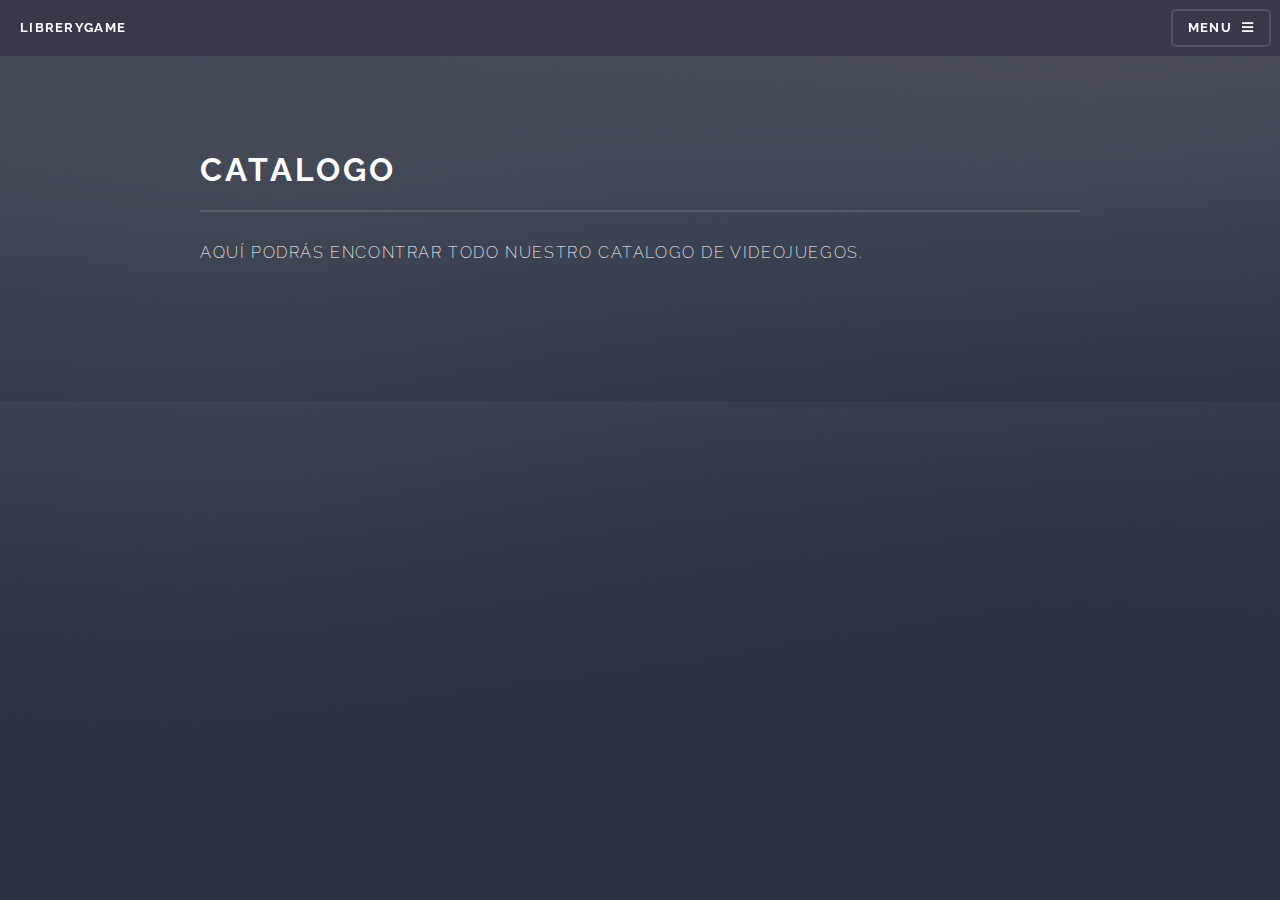
==== catalogo.html @ 69246a7d "HTMLS Y CSS" ====
<!DOCTYPE HTML>
<html>
	<head>
		<title>Generic - Solid State by HTML5 UP</title>
		<meta charset="utf-8" />
		<meta name="viewport" content="width=device-width, initial-scale=1, user-scalable=no" />
		<link rel="stylesheet" href="assets/css/main.css" />
		<noscript><link rel="stylesheet" href="assets/css/noscript.css" /></noscript>
	</head>
	<body class="is-preload">

		<!-- Page Wrapper -->
			<div id="page-wrapper">

				<!-- Header -->
					<header id="header">
						<h1><a href="index.html">LibreryGame</a></h1>
						<nav>
							<a href="#menu">Menu</a>
						</nav>
					</header>

				<!-- Menu -->
					<nav id="menu">
						<div class="inner">
							<h2>Menu</h2>
							<ul class="links">
								<li><a href="index.html">Inicio</a></li>
								<li><a href="catalogo.html">Catalogo</a></li>
								<li><a href="inciarsesion.html">Iniciar sesión</a></li>
								<li><a href="crearcuenta.html">Crear cuenta</a></li>
							</ul>
							<a href="#" class="close">Close</a>
						</div>
					</nav>

				<!-- Cabezera -->
					<section id="wrapper">
						<header>
							<div class="inner">
								<h2>Catalogo</h2>
								<p>Aquí podrás encontrar todo nuestro catalogo de videojuegos.</p>
							</div>
						</header>


		<!-- Scripts -->
			<script src="assets/js/jquery.min.js"></script>
			<script src="assets/js/jquery.scrollex.min.js"></script>
			<script src="assets/js/browser.min.js"></script>
			<script src="assets/js/breakpoints.min.js"></script>
			<script src="assets/js/util.js"></script>
			<script src="assets/js/main.js"></script>

	</body>
</html>
---- assets/css/main.css ----
@import url(fontawesome-all.min.css);
@import url("https://fonts.googleapis.com/css?family=Raleway:200,700|Source+Sans+Pro:300,600,300italic,600italic");

/*
	Solid State by HTML5 UP
	html5up.net | @ajlkn
	Free for personal and commercial use under the CCA 3.0 license (html5up.net/license)
*/

html, body, div, span, applet, object,
iframe, h1, h2, h3, h4, h5, h6, p, blockquote,
pre, a, abbr, acronym, address, big, cite,
code, del, dfn, em, img, ins, kbd, q, s, samp,
small, strike, strong, sub, sup, tt, var, b,
u, i, center, dl, dt, dd, ol, ul, li, fieldset,
form, label, legend, table, caption, tbody,
tfoot, thead, tr, th, td, article, aside,
canvas, details, embed, figure, figcaption,
footer, header, hgroup, menu, nav, output, ruby,
section, summary, time, mark, audio, video {
	margin: 0;
	padding: 0;
	border: 0;
	font-size: 100%;
	font: inherit;
	vertical-align: baseline;}

article, aside, details, figcaption, figure,
footer, header, hgroup, menu, nav, section {
	display: block;}

body {
	line-height: 1;
}

ol, ul {
	list-style: none;
}

blockquote, q {
	quotes: none;
}

	blockquote:before, blockquote:after, q:before, q:after {
		content: '';
		content: none;
	}

table {
	border-collapse: collapse;
	border-spacing: 0;
}

body {
	-webkit-text-size-adjust: none;
}

mark {
	background-color: transparent;
	color: inherit;
}

input::-moz-focus-inner {
	border: 0;
	padding: 0;
}

input, select, textarea {
	-moz-appearance: none;
	-webkit-appearance: none;
	-ms-appearance: none;
	appearance: none;
}

/* Basic */

	@-ms-viewport {
		width: device-width;
	}

	body {
		-ms-overflow-style: scrollbar;
	}

	@media screen and (max-width: 480px) {

		html, body {
			min-width: 320px;
		}

	}

	html {
		box-sizing: border-box;
	}

	*, *:before, *:after {
		box-sizing: inherit;
	}

	body {
		background-color: #2e3141;
		background-image: linear-gradient(to top, rgba(46, 49, 65, 0.8), rgba(46, 49, 65, 0.8)), url("../../images/bg.jpg");
		background-size: auto, cover;
		background-attachment: fixed, fixed;
		background-position: center, center;
	}

		body.is-preload *, body.is-preload *:before, body.is-preload *:after {
			-moz-animation: none !important;
			-webkit-animation: none !important;
			-ms-animation: none !important;
			animation: none !important;
			-moz-transition: none !important;
			-webkit-transition: none !important;
			-ms-transition: none !important;
			transition: none !important;
		}

/* Type */

	body, input, select, textarea {
		color: #ffffff;
		font-family: "Source Sans Pro", Helvetica, sans-serif;
		font-size: 16.5pt;
		font-weight: 300;
		line-height: 1.65;
	}

		@media screen and (max-width: 1680px) {

			body, input, select, textarea {
				font-size: 13pt;
			}

		}

		@media screen and (max-width: 1280px) {

			body, input, select, textarea {
				font-size: 12pt;
			}

		}

		@media screen and (max-width: 980px) {

			body, input, select, textarea {
				font-size: 12pt;
			}

		}

		@media screen and (max-width: 736px) {

			body, input, select, textarea {
				font-size: 12pt;
			}

		}

		@media screen and (max-width: 480px) {

			body, input, select, textarea {
				font-size: 12pt;
			}

		}

	a {
		-moz-transition: color 0.2s ease-in-out, border-bottom-color 0.2s ease-in-out;
		-webkit-transition: color 0.2s ease-in-out, border-bottom-color 0.2s ease-in-out;
		-ms-transition: color 0.2s ease-in-out, border-bottom-color 0.2s ease-in-out;
		transition: color 0.2s ease-in-out, border-bottom-color 0.2s ease-in-out;
		border-bottom: dotted 1px rgba(255, 255, 255, 0.35);
		color: #ffffff;
		text-decoration: none;
	}

		a:hover {
			border-bottom-color: transparent;
			color: #ffffff !important;
		}

		a.special:not(.button) {
			text-decoration: none;
			border-bottom: 0;
			display: block;
			font-family: Raleway, Helvetica, sans-serif;
			font-size: 0.8em;
			font-weight: 700;
			letter-spacing: 0.1em;
			margin: 0 0 2em 0;
			text-transform: uppercase;
		}

			a.special:not(.button):before {
				-moz-osx-font-smoothing: grayscale;
				-webkit-font-smoothing: antialiased;
				display: inline-block;
				font-style: normal;
				font-variant: normal;
				text-rendering: auto;
				line-height: 1;
				text-transform: none !important;
				font-family: 'Font Awesome 5 Free';
				font-weight: 900;
			}

			a.special:not(.button):before {
				-moz-transition: background-color 0.2s ease-in-out;
				-webkit-transition: background-color 0.2s ease-in-out;
				-ms-transition: background-color 0.2s ease-in-out;
				transition: background-color 0.2s ease-in-out;
				border-radius: 100%;
				border: solid 2px rgba(255, 255, 255, 0.125);
				content: '\f105';
				display: inline-block;
				font-size: 1.25em;
				height: 2em;
				line-height: 1.75em;
				margin-right: 0.85em;
				text-align: center;
				text-indent: 0.15em;
				vertical-align: middle;
				width: 2em;
			}

			a.special:not(.button):hover:before {
				background-color: rgba(255, 255, 255, 0.025);
			}

			a.special:not(.button):active:before {
				background-color: rgba(255, 255, 255, 0.075);
			}

	strong, b {
		color: #ffffff;
		font-weight: 600;
	}

	em, i {
		font-style: italic;
	}

	p {
		margin: 0 0 2em 0;
	}

	h1, h2, h3, h4, h5, h6 {
		color: #ffffff;
		font-family: Raleway, Helvetica, sans-serif;
		font-weight: 700;
		letter-spacing: 0.1em;
		margin: 0 0 1em 0;
		text-transform: uppercase;
	}

		h1 a, h2 a, h3 a, h4 a, h5 a, h6 a {
			color: inherit;
			text-decoration: none;
			border-bottom: 0;
		}

		h1 span, h2 span, h3 span, h4 span, h5 span, h6 span {
			font-weight: 200;
		}

		h1.major, h2.major, h3.major, h4.major, h5.major, h6.major {
			padding-bottom: 1em;
			border-bottom: solid 2px rgba(255, 255, 255, 0.125);
		}

	h2 {
		font-size: 1.2em;
	}

	h3 {
		font-size: 0.9em;
	}

	h4 {
		font-size: 0.7em;
	}

	h5 {
		font-size: 0.7em;
	}

	h6 {
		font-size: 0.7em;
	}

	@media screen and (max-width: 736px) {

		h2 {
			font-size: 1em;
		}

		h3 {
			font-size: 0.8em;
		}

	}

	sub {
		font-size: 0.8em;
		position: relative;
		top: 0.5em;
	}

	sup {
		font-size: 0.8em;
		position: relative;
		top: -0.5em;
	}

	blockquote {
		border-left: solid 4px rgba(255, 255, 255, 0.125);
		font-style: italic;
		margin: 0 0 2em 0;
		padding: 0.5em 0 0.5em 2em;
	}

	code {
		background: rgba(255, 255, 255, 0.025);
		border-radius: 5px;
		border: solid 2px rgba(255, 255, 255, 0.125);
		font-family: "Courier New", monospace;
		font-size: 0.9em;
		margin: 0 0.25em;
		padding: 0.25em 0.65em;
	}

	pre {
		-webkit-overflow-scrolling: touch;
		font-family: "Courier New", monospace;
		font-size: 0.9em;
		margin: 0 0 2em 0;
	}

		pre code {
			display: block;
			line-height: 1.75em;
			padding: 1em 1.5em;
			overflow-x: auto;
		}

	hr {
		border: 0;
		border-bottom: solid 2px rgba(255, 255, 255, 0.125);
		margin: 2.5em 0;
	}

		hr.major {
			margin: 4em 0;
		}

	.align-left {
		text-align: left;
	}

	.align-center {
		text-align: center;
	}

	.align-right {
		text-align: right;
	}

/* Row */

	.row {
		display: flex;
		flex-wrap: wrap;
		box-sizing: border-box;
		align-items: stretch;
	}

		.row > * {
			box-sizing: border-box;
		}

		.row.gtr-uniform > * > :last-child {
			margin-bottom: 0;
		}

		.row.aln-left {
			justify-content: flex-start;
		}

		.row.aln-center {
			justify-content: center;
		}

		.row.aln-right {
			justify-content: flex-end;
		}

		.row.aln-top {
			align-items: flex-start;
		}

		.row.aln-middle {
			align-items: center;
		}

		.row.aln-bottom {
			align-items: flex-end;
		}

		.row > .imp {
			order: -1;
		}

		.row > .col-1 {
			width: 8.33333%;
		}

		.row > .off-1 {
			margin-left: 8.33333%;
		}

		.row > .col-2 {
			width: 16.66667%;
		}

		.row > .off-2 {
			margin-left: 16.66667%;
		}

		.row > .col-3 {
			width: 25%;
		}

		.row > .off-3 {
			margin-left: 25%;
		}

		.row > .col-4 {
			width: 33.33333%;
		}

		.row > .off-4 {
			margin-left: 33.33333%;
		}

		.row > .col-5 {
			width: 41.66667%;
		}

		.row > .off-5 {
			margin-left: 41.66667%;
		}

		.row > .col-6 {
			width: 50%;
		}

		.row > .off-6 {
			margin-left: 50%;
		}

		.row > .col-7 {
			width: 58.33333%;
		}

		.row > .off-7 {
			margin-left: 58.33333%;
		}

		.row > .col-8 {
			width: 66.66667%;
		}

		.row > .off-8 {
			margin-left: 66.66667%;
		}

		.row > .col-9 {
			width: 75%;
		}

		.row > .off-9 {
			margin-left: 75%;
		}

		.row > .col-10 {
			width: 83.33333%;
		}

		.row > .off-10 {
			margin-left: 83.33333%;
		}

		.row > .col-11 {
			width: 91.66667%;
		}

		.row > .off-11 {
			margin-left: 91.66667%;
		}

		.row > .col-12 {
			width: 100%;
		}

		.row > .off-12 {
			margin-left: 100%;
		}

		.row.gtr-0 {
			margin-top: 0;
			margin-left: 0em;
		}

			.row.gtr-0 > * {
				padding: 0 0 0 0em;
			}

			.row.gtr-0.gtr-uniform {
				margin-top: 0em;
			}

				.row.gtr-0.gtr-uniform > * {
					padding-top: 0em;
				}

		.row.gtr-25 {
			margin-top: 0;
			margin-left: -0.4375em;
		}

			.row.gtr-25 > * {
				padding: 0 0 0 0.4375em;
			}

			.row.gtr-25.gtr-uniform {
				margin-top: -0.4375em;
			}

				.row.gtr-25.gtr-uniform > * {
					padding-top: 0.4375em;
				}

		.row.gtr-50 {
			margin-top: 0;
			margin-left: -0.875em;
		}

			.row.gtr-50 > * {
				padding: 0 0 0 0.875em;
			}

			.row.gtr-50.gtr-uniform {
				margin-top: -0.875em;
			}

				.row.gtr-50.gtr-uniform > * {
					padding-top: 0.875em;
				}

		.row {
			margin-top: 0;
			margin-left: -1.75em;
		}

			.row > * {
				padding: 0 0 0 1.75em;
			}

			.row.gtr-uniform {
				margin-top: -1.75em;
			}

				.row.gtr-uniform > * {
					padding-top: 1.75em;
				}

		.row.gtr-150 {
			margin-top: 0;
			margin-left: -2.625em;
		}

			.row.gtr-150 > * {
				padding: 0 0 0 2.625em;
			}

			.row.gtr-150.gtr-uniform {
				margin-top: -2.625em;
			}

				.row.gtr-150.gtr-uniform > * {
					padding-top: 2.625em;
				}

		.row.gtr-200 {
			margin-top: 0;
			margin-left: -3.5em;
		}

			.row.gtr-200 > * {
				padding: 0 0 0 3.5em;
			}

			.row.gtr-200.gtr-uniform {
				margin-top: -3.5em;
			}

				.row.gtr-200.gtr-uniform > * {
					padding-top: 3.5em;
				}

		@media screen and (max-width: 1680px) {

			.row {
				display: flex;
				flex-wrap: wrap;
				box-sizing: border-box;
				align-items: stretch;
			}

				.row > * {
					box-sizing: border-box;
				}

				.row.gtr-uniform > * > :last-child {
					margin-bottom: 0;
				}

				.row.aln-left {
					justify-content: flex-start;
				}

				.row.aln-center {
					justify-content: center;
				}

				.row.aln-right {
					justify-content: flex-end;
				}

				.row.aln-top {
					align-items: flex-start;
				}

				.row.aln-middle {
					align-items: center;
				}

				.row.aln-bottom {
					align-items: flex-end;
				}

				.row > .imp-xlarge {
					order: -1;
				}

				.row > .col-1-xlarge {
					width: 8.33333%;
				}

				.row > .off-1-xlarge {
					margin-left: 8.33333%;
				}

				.row > .col-2-xlarge {
					width: 16.66667%;
				}

				.row > .off-2-xlarge {
					margin-left: 16.66667%;
				}

				.row > .col-3-xlarge {
					width: 25%;
				}

				.row > .off-3-xlarge {
					margin-left: 25%;
				}

				.row > .col-4-xlarge {
					width: 33.33333%;
				}

				.row > .off-4-xlarge {
					margin-left: 33.33333%;
				}

				.row > .col-5-xlarge {
					width: 41.66667%;
				}

				.row > .off-5-xlarge {
					margin-left: 41.66667%;
				}

				.row > .col-6-xlarge {
					width: 50%;
				}

				.row > .off-6-xlarge {
					margin-left: 50%;
				}

				.row > .col-7-xlarge {
					width: 58.33333%;
				}

				.row > .off-7-xlarge {
					margin-left: 58.33333%;
				}

				.row > .col-8-xlarge {
					width: 66.66667%;
				}

				.row > .off-8-xlarge {
					margin-left: 66.66667%;
				}

				.row > .col-9-xlarge {
					width: 75%;
				}

				.row > .off-9-xlarge {
					margin-left: 75%;
				}

				.row > .col-10-xlarge {
					width: 83.33333%;
				}

				.row > .off-10-xlarge {
					margin-left: 83.33333%;
				}

				.row > .col-11-xlarge {
					width: 91.66667%;
				}

				.row > .off-11-xlarge {
					margin-left: 91.66667%;
				}

				.row > .col-12-xlarge {
					width: 100%;
				}

				.row > .off-12-xlarge {
					margin-left: 100%;
				}

				.row.gtr-0 {
					margin-top: 0;
					margin-left: 0em;
				}

					.row.gtr-0 > * {
						padding: 0 0 0 0em;
					}

					.row.gtr-0.gtr-uniform {
						margin-top: 0em;
					}

						.row.gtr-0.gtr-uniform > * {
							padding-top: 0em;
						}

				.row.gtr-25 {
					margin-top: 0;
					margin-left: -0.4375em;
				}

					.row.gtr-25 > * {
						padding: 0 0 0 0.4375em;
					}

					.row.gtr-25.gtr-uniform {
						margin-top: -0.4375em;
					}

						.row.gtr-25.gtr-uniform > * {
							padding-top: 0.4375em;
						}

				.row.gtr-50 {
					margin-top: 0;
					margin-left: -0.875em;
				}

					.row.gtr-50 > * {
						padding: 0 0 0 0.875em;
					}

					.row.gtr-50.gtr-uniform {
						margin-top: -0.875em;
					}

						.row.gtr-50.gtr-uniform > * {
							padding-top: 0.875em;
						}

				.row {
					margin-top: 0;
					margin-left: -1.75em;
				}

					.row > * {
						padding: 0 0 0 1.75em;
					}

					.row.gtr-uniform {
						margin-top: -1.75em;
					}

						.row.gtr-uniform > * {
							padding-top: 1.75em;
						}

				.row.gtr-150 {
					margin-top: 0;
					margin-left: -2.625em;
				}

					.row.gtr-150 > * {
						padding: 0 0 0 2.625em;
					}

					.row.gtr-150.gtr-uniform {
						margin-top: -2.625em;
					}

						.row.gtr-150.gtr-uniform > * {
							padding-top: 2.625em;
						}

				.row.gtr-200 {
					margin-top: 0;
					margin-left: -3.5em;
				}

					.row.gtr-200 > * {
						padding: 0 0 0 3.5em;
					}

					.row.gtr-200.gtr-uniform {
						margin-top: -3.5em;
					}

						.row.gtr-200.gtr-uniform > * {
							padding-top: 3.5em;
						}

		}

		@media screen and (max-width: 1280px) {

			.row {
				display: flex;
				flex-wrap: wrap;
				box-sizing: border-box;
				align-items: stretch;
			}

				.row > * {
					box-sizing: border-box;
				}

				.row.gtr-uniform > * > :last-child {
					margin-bottom: 0;
				}

				.row.aln-left {
					justify-content: flex-start;
				}

				.row.aln-center {
					justify-content: center;
				}

				.row.aln-right {
					justify-content: flex-end;
				}

				.row.aln-top {
					align-items: flex-start;
				}

				.row.aln-middle {
					align-items: center;
				}

				.row.aln-bottom {
					align-items: flex-end;
				}

				.row > .imp-large {
					order: -1;
				}

				.row > .col-1-large {
					width: 8.33333%;
				}

				.row > .off-1-large {
					margin-left: 8.33333%;
				}

				.row > .col-2-large {
					width: 16.66667%;
				}

				.row > .off-2-large {
					margin-left: 16.66667%;
				}

				.row > .col-3-large {
					width: 25%;
				}

				.row > .off-3-large {
					margin-left: 25%;
				}

				.row > .col-4-large {
					width: 33.33333%;
				}

				.row > .off-4-large {
					margin-left: 33.33333%;
				}

				.row > .col-5-large {
					width: 41.66667%;
				}

				.row > .off-5-large {
					margin-left: 41.66667%;
				}

				.row > .col-6-large {
					width: 50%;
				}

				.row > .off-6-large {
					margin-left: 50%;
				}

				.row > .col-7-large {
					width: 58.33333%;
				}

				.row > .off-7-large {
					margin-left: 58.33333%;
				}

				.row > .col-8-large {
					width: 66.66667%;
				}

				.row > .off-8-large {
					margin-left: 66.66667%;
				}

				.row > .col-9-large {
					width: 75%;
				}

				.row > .off-9-large {
					margin-left: 75%;
				}

				.row > .col-10-large {
					width: 83.33333%;
				}

				.row > .off-10-large {
					margin-left: 83.33333%;
				}

				.row > .col-11-large {
					width: 91.66667%;
				}

				.row > .off-11-large {
					margin-left: 91.66667%;
				}

				.row > .col-12-large {
					width: 100%;
				}

				.row > .off-12-large {
					margin-left: 100%;
				}

				.row.gtr-0 {
					margin-top: 0;
					margin-left: 0em;
				}

					.row.gtr-0 > * {
						padding: 0 0 0 0em;
					}

					.row.gtr-0.gtr-uniform {
						margin-top: 0em;
					}

						.row.gtr-0.gtr-uniform > * {
							padding-top: 0em;
						}

				.row.gtr-25 {
					margin-top: 0;
					margin-left: -0.4375em;
				}

					.row.gtr-25 > * {
						padding: 0 0 0 0.4375em;
					}

					.row.gtr-25.gtr-uniform {
						margin-top: -0.4375em;
					}

						.row.gtr-25.gtr-uniform > * {
							padding-top: 0.4375em;
						}

				.row.gtr-50 {
					margin-top: 0;
					margin-left: -0.875em;
				}

					.row.gtr-50 > * {
						padding: 0 0 0 0.875em;
					}

					.row.gtr-50.gtr-uniform {
						margin-top: -0.875em;
					}

						.row.gtr-50.gtr-uniform > * {
							padding-top: 0.875em;
						}

				.row {
					margin-top: 0;
					margin-left: -1.75em;
				}

					.row > * {
						padding: 0 0 0 1.75em;
					}

					.row.gtr-uniform {
						margin-top: -1.75em;
					}

						.row.gtr-uniform > * {
							padding-top: 1.75em;
						}

				.row.gtr-150 {
					margin-top: 0;
					margin-left: -2.625em;
				}

					.row.gtr-150 > * {
						padding: 0 0 0 2.625em;
					}

					.row.gtr-150.gtr-uniform {
						margin-top: -2.625em;
					}

						.row.gtr-150.gtr-uniform > * {
							padding-top: 2.625em;
						}

				.row.gtr-200 {
					margin-top: 0;
					margin-left: -3.5em;
				}

					.row.gtr-200 > * {
						padding: 0 0 0 3.5em;
					}

					.row.gtr-200.gtr-uniform {
						margin-top: -3.5em;
					}

						.row.gtr-200.gtr-uniform > * {
							padding-top: 3.5em;
						}

		}

		@media screen and (max-width: 980px) {

			.row {
				display: flex;
				flex-wrap: wrap;
				box-sizing: border-box;
				align-items: stretch;
			}

				.row > * {
					box-sizing: border-box;
				}

				.row.gtr-uniform > * > :last-child {
					margin-bottom: 0;
				}

				.row.aln-left {
					justify-content: flex-start;
				}

				.row.aln-center {
					justify-content: center;
				}

				.row.aln-right {
					justify-content: flex-end;
				}

				.row.aln-top {
					align-items: flex-start;
				}

				.row.aln-middle {
					align-items: center;
				}

				.row.aln-bottom {
					align-items: flex-end;
				}

				.row > .imp-medium {
					order: -1;
				}

				.row > .col-1-medium {
					width: 8.33333%;
				}

				.row > .off-1-medium {
					margin-left: 8.33333%;
				}

				.row > .col-2-medium {
					width: 16.66667%;
				}

				.row > .off-2-medium {
					margin-left: 16.66667%;
				}

				.row > .col-3-medium {
					width: 25%;
				}

				.row > .off-3-medium {
					margin-left: 25%;
				}

				.row > .col-4-medium {
					width: 33.33333%;
				}

				.row > .off-4-medium {
					margin-left: 33.33333%;
				}

				.row > .col-5-medium {
					width: 41.66667%;
				}

				.row > .off-5-medium {
					margin-left: 41.66667%;
				}

				.row > .col-6-medium {
					width: 50%;
				}

				.row > .off-6-medium {
					margin-left: 50%;
				}

				.row > .col-7-medium {
					width: 58.33333%;
				}

				.row > .off-7-medium {
					margin-left: 58.33333%;
				}

				.row > .col-8-medium {
					width: 66.66667%;
				}

				.row > .off-8-medium {
					margin-left: 66.66667%;
				}

				.row > .col-9-medium {
					width: 75%;
				}

				.row > .off-9-medium {
					margin-left: 75%;
				}

				.row > .col-10-medium {
					width: 83.33333%;
				}

				.row > .off-10-medium {
					margin-left: 83.33333%;
				}

				.row > .col-11-medium {
					width: 91.66667%;
				}

				.row > .off-11-medium {
					margin-left: 91.66667%;
				}

				.row > .col-12-medium {
					width: 100%;
				}

				.row > .off-12-medium {
					margin-left: 100%;
				}

				.row.gtr-0 {
					margin-top: 0;
					margin-left: 0em;
				}

					.row.gtr-0 > * {
						padding: 0 0 0 0em;
					}

					.row.gtr-0.gtr-uniform {
						margin-top: 0em;
					}

						.row.gtr-0.gtr-uniform > * {
							padding-top: 0em;
						}

				.row.gtr-25 {
					margin-top: 0;
					margin-left: -0.4375em;
				}

					.row.gtr-25 > * {
						padding: 0 0 0 0.4375em;
					}

					.row.gtr-25.gtr-uniform {
						margin-top: -0.4375em;
					}

						.row.gtr-25.gtr-uniform > * {
							padding-top: 0.4375em;
						}

				.row.gtr-50 {
					margin-top: 0;
					margin-left: -0.875em;
				}

					.row.gtr-50 > * {
						padding: 0 0 0 0.875em;
					}

					.row.gtr-50.gtr-uniform {
						margin-top: -0.875em;
					}

						.row.gtr-50.gtr-uniform > * {
							padding-top: 0.875em;
						}

				.row {
					margin-top: 0;
					margin-left: -1.75em;
				}

					.row > * {
						padding: 0 0 0 1.75em;
					}

					.row.gtr-uniform {
						margin-top: -1.75em;
					}

						.row.gtr-uniform > * {
							padding-top: 1.75em;
						}

				.row.gtr-150 {
					margin-top: 0;
					margin-left: -2.625em;
				}

					.row.gtr-150 > * {
						padding: 0 0 0 2.625em;
					}

					.row.gtr-150.gtr-uniform {
						margin-top: -2.625em;
					}

						.row.gtr-150.gtr-uniform > * {
							padding-top: 2.625em;
						}

				.row.gtr-200 {
					margin-top: 0;
					margin-left: -3.5em;
				}

					.row.gtr-200 > * {
						padding: 0 0 0 3.5em;
					}

					.row.gtr-200.gtr-uniform {
						margin-top: -3.5em;
					}

						.row.gtr-200.gtr-uniform > * {
							padding-top: 3.5em;
						}

		}

		@media screen and (max-width: 736px) {

			.row {
				display: flex;
				flex-wrap: wrap;
				box-sizing: border-box;
				align-items: stretch;
			}

				.row > * {
					box-sizing: border-box;
				}

				.row.gtr-uniform > * > :last-child {
					margin-bottom: 0;
				}

				.row.aln-left {
					justify-content: flex-start;
				}

				.row.aln-center {
					justify-content: center;
				}

				.row.aln-right {
					justify-content: flex-end;
				}

				.row.aln-top {
					align-items: flex-start;
				}

				.row.aln-middle {
					align-items: center;
				}

				.row.aln-bottom {
					align-items: flex-end;
				}

				.row > .imp-small {
					order: -1;
				}

				.row > .col-1-small {
					width: 8.33333%;
				}

				.row > .off-1-small {
					margin-left: 8.33333%;
				}

				.row > .col-2-small {
					width: 16.66667%;
				}

				.row > .off-2-small {
					margin-left: 16.66667%;
				}

				.row > .col-3-small {
					width: 25%;
				}

				.row > .off-3-small {
					margin-left: 25%;
				}

				.row > .col-4-small {
					width: 33.33333%;
				}

				.row > .off-4-small {
					margin-left: 33.33333%;
				}

				.row > .col-5-small {
					width: 41.66667%;
				}

				.row > .off-5-small {
					margin-left: 41.66667%;
				}

				.row > .col-6-small {
					width: 50%;
				}

				.row > .off-6-small {
					margin-left: 50%;
				}

				.row > .col-7-small {
					width: 58.33333%;
				}

				.row > .off-7-small {
					margin-left: 58.33333%;
				}

				.row > .col-8-small {
					width: 66.66667%;
				}

				.row > .off-8-small {
					margin-left: 66.66667%;
				}

				.row > .col-9-small {
					width: 75%;
				}

				.row > .off-9-small {
					margin-left: 75%;
				}

				.row > .col-10-small {
					width: 83.33333%;
				}

				.row > .off-10-small {
					margin-left: 83.33333%;
				}

				.row > .col-11-small {
					width: 91.66667%;
				}

				.row > .off-11-small {
					margin-left: 91.66667%;
				}

				.row > .col-12-small {
					width: 100%;
				}

				.row > .off-12-small {
					margin-left: 100%;
				}

				.row.gtr-0 {
					margin-top: 0;
					margin-left: 0em;
				}

					.row.gtr-0 > * {
						padding: 0 0 0 0em;
					}

					.row.gtr-0.gtr-uniform {
						margin-top: 0em;
					}

						.row.gtr-0.gtr-uniform > * {
							padding-top: 0em;
						}

				.row.gtr-25 {
					margin-top: 0;
					margin-left: -0.3125em;
				}

					.row.gtr-25 > * {
						padding: 0 0 0 0.3125em;
					}

					.row.gtr-25.gtr-uniform {
						margin-top: -0.3125em;
					}

						.row.gtr-25.gtr-uniform > * {
							padding-top: 0.3125em;
						}

				.row.gtr-50 {
					margin-top: 0;
					margin-left: -0.625em;
				}

					.row.gtr-50 > * {
						padding: 0 0 0 0.625em;
					}

					.row.gtr-50.gtr-uniform {
						margin-top: -0.625em;
					}

						.row.gtr-50.gtr-uniform > * {
							padding-top: 0.625em;
						}

				.row {
					margin-top: 0;
					margin-left: -1.25em;
				}

					.row > * {
						padding: 0 0 0 1.25em;
					}

					.row.gtr-uniform {
						margin-top: -1.25em;
					}

						.row.gtr-uniform > * {
							padding-top: 1.25em;
						}

				.row.gtr-150 {
					margin-top: 0;
					margin-left: -1.875em;
				}

					.row.gtr-150 > * {
						padding: 0 0 0 1.875em;
					}

					.row.gtr-150.gtr-uniform {
						margin-top: -1.875em;
					}

						.row.gtr-150.gtr-uniform > * {
							padding-top: 1.875em;
						}

				.row.gtr-200 {
					margin-top: 0;
					margin-left: -2.5em;
				}

					.row.gtr-200 > * {
						padding: 0 0 0 2.5em;
					}

					.row.gtr-200.gtr-uniform {
						margin-top: -2.5em;
					}

						.row.gtr-200.gtr-uniform > * {
							padding-top: 2.5em;
						}

		}

		@media screen and (max-width: 480px) {

			.row {
				display: flex;
				flex-wrap: wrap;
				box-sizing: border-box;
				align-items: stretch;
			}

				.row > * {
					box-sizing: border-box;
				}

				.row.gtr-uniform > * > :last-child {
					margin-bottom: 0;
				}

				.row.aln-left {
					justify-content: flex-start;
				}

				.row.aln-center {
					justify-content: center;
				}

				.row.aln-right {
					justify-content: flex-end;
				}

				.row.aln-top {
					align-items: flex-start;
				}

				.row.aln-middle {
					align-items: center;
				}

				.row.aln-bottom {
					align-items: flex-end;
				}

				.row > .imp-xsmall {
					order: -1;
				}

				.row > .col-1-xsmall {
					width: 8.33333%;
				}

				.row > .off-1-xsmall {
					margin-left: 8.33333%;
				}

				.row > .col-2-xsmall {
					width: 16.66667%;
				}

				.row > .off-2-xsmall {
					margin-left: 16.66667%;
				}

				.row > .col-3-xsmall {
					width: 25%;
				}

				.row > .off-3-xsmall {
					margin-left: 25%;
				}

				.row > .col-4-xsmall {
					width: 33.33333%;
				}

				.row > .off-4-xsmall {
					margin-left: 33.33333%;
				}

				.row > .col-5-xsmall {
					width: 41.66667%;
				}

				.row > .off-5-xsmall {
					margin-left: 41.66667%;
				}

				.row > .col-6-xsmall {
					width: 50%;
				}

				.row > .off-6-xsmall {
					margin-left: 50%;
				}

				.row > .col-7-xsmall {
					width: 58.33333%;
				}

				.row > .off-7-xsmall {
					margin-left: 58.33333%;
				}

				.row > .col-8-xsmall {
					width: 66.66667%;
				}

				.row > .off-8-xsmall {
					margin-left: 66.66667%;
				}

				.row > .col-9-xsmall {
					width: 75%;
				}

				.row > .off-9-xsmall {
					margin-left: 75%;
				}

				.row > .col-10-xsmall {
					width: 83.33333%;
				}

				.row > .off-10-xsmall {
					margin-left: 83.33333%;
				}

				.row > .col-11-xsmall {
					width: 91.66667%;
				}

				.row > .off-11-xsmall {
					margin-left: 91.66667%;
				}

				.row > .col-12-xsmall {
					width: 100%;
				}

				.row > .off-12-xsmall {
					margin-left: 100%;
				}

				.row.gtr-0 {
					margin-top: 0;
					margin-left: 0em;
				}

					.row.gtr-0 > * {
						padding: 0 0 0 0em;
					}

					.row.gtr-0.gtr-uniform {
						margin-top: 0em;
					}

						.row.gtr-0.gtr-uniform > * {
							padding-top: 0em;
						}

				.row.gtr-25 {
					margin-top: 0;
					margin-left: -0.3125em;
				}

					.row.gtr-25 > * {
						padding: 0 0 0 0.3125em;
					}

					.row.gtr-25.gtr-uniform {
						margin-top: -0.3125em;
					}

						.row.gtr-25.gtr-uniform > * {
							padding-top: 0.3125em;
						}

				.row.gtr-50 {
					margin-top: 0;
					margin-left: -0.625em;
				}

					.row.gtr-50 > * {
						padding: 0 0 0 0.625em;
					}

					.row.gtr-50.gtr-uniform {
						margin-top: -0.625em;
					}

						.row.gtr-50.gtr-uniform > * {
							padding-top: 0.625em;
						}

				.row {
					margin-top: 0;
					margin-left: -1.25em;
				}

					.row > * {
						padding: 0 0 0 1.25em;
					}

					.row.gtr-uniform {
						margin-top: -1.25em;
					}

						.row.gtr-uniform > * {
							padding-top: 1.25em;
						}

				.row.gtr-150 {
					margin-top: 0;
					margin-left: -1.875em;
				}

					.row.gtr-150 > * {
						padding: 0 0 0 1.875em;
					}

					.row.gtr-150.gtr-uniform {
						margin-top: -1.875em;
					}

						.row.gtr-150.gtr-uniform > * {
							padding-top: 1.875em;
						}

				.row.gtr-200 {
					margin-top: 0;
					margin-left: -2.5em;
				}

					.row.gtr-200 > * {
						padding: 0 0 0 2.5em;
					}

					.row.gtr-200.gtr-uniform {
						margin-top: -2.5em;
					}

						.row.gtr-200.gtr-uniform > * {
							padding-top: 2.5em;
						}

		}

		@media screen and (max-width: 360px) {

			.row {
				display: flex;
				flex-wrap: wrap;
				box-sizing: border-box;
				align-items: stretch;
			}

				.row > * {
					box-sizing: border-box;
				}

				.row.gtr-uniform > * > :last-child {
					margin-bottom: 0;
				}

				.row.aln-left {
					justify-content: flex-start;
				}

				.row.aln-center {
					justify-content: center;
				}

				.row.aln-right {
					justify-content: flex-end;
				}

				.row.aln-top {
					align-items: flex-start;
				}

				.row.aln-middle {
					align-items: center;
				}

				.row.aln-bottom {
					align-items: flex-end;
				}

				.row > .imp-xxsmall {
					order: -1;
				}

				.row > .col-1-xxsmall {
					width: 8.33333%;
				}

				.row > .off-1-xxsmall {
					margin-left: 8.33333%;
				}

				.row > .col-2-xxsmall {
					width: 16.66667%;
				}

				.row > .off-2-xxsmall {
					margin-left: 16.66667%;
				}

				.row > .col-3-xxsmall {
					width: 25%;
				}

				.row > .off-3-xxsmall {
					margin-left: 25%;
				}

				.row > .col-4-xxsmall {
					width: 33.33333%;
				}

				.row > .off-4-xxsmall {
					margin-left: 33.33333%;
				}

				.row > .col-5-xxsmall {
					width: 41.66667%;
				}

				.row > .off-5-xxsmall {
					margin-left: 41.66667%;
				}

				.row > .col-6-xxsmall {
					width: 50%;
				}

				.row > .off-6-xxsmall {
					margin-left: 50%;
				}

				.row > .col-7-xxsmall {
					width: 58.33333%;
				}

				.row > .off-7-xxsmall {
					margin-left: 58.33333%;
				}

				.row > .col-8-xxsmall {
					width: 66.66667%;
				}

				.row > .off-8-xxsmall {
					margin-left: 66.66667%;
				}

				.row > .col-9-xxsmall {
					width: 75%;
				}

				.row > .off-9-xxsmall {
					margin-left: 75%;
				}

				.row > .col-10-xxsmall {
					width: 83.33333%;
				}

				.row > .off-10-xxsmall {
					margin-left: 83.33333%;
				}

				.row > .col-11-xxsmall {
					width: 91.66667%;
				}

				.row > .off-11-xxsmall {
					margin-left: 91.66667%;
				}

				.row > .col-12-xxsmall {
					width: 100%;
				}

				.row > .off-12-xxsmall {
					margin-left: 100%;
				}

				.row.gtr-0 {
					margin-top: 0;
					margin-left: 0em;
				}

					.row.gtr-0 > * {
						padding: 0 0 0 0em;
					}

					.row.gtr-0.gtr-uniform {
						margin-top: 0em;
					}

						.row.gtr-0.gtr-uniform > * {
							padding-top: 0em;
						}

				.row.gtr-25 {
					margin-top: 0;
					margin-left: -0.3125em;
				}

					.row.gtr-25 > * {
						padding: 0 0 0 0.3125em;
					}

					.row.gtr-25.gtr-uniform {
						margin-top: -0.3125em;
					}

						.row.gtr-25.gtr-uniform > * {
							padding-top: 0.3125em;
						}

				.row.gtr-50 {
					margin-top: 0;
					margin-left: -0.625em;
				}

					.row.gtr-50 > * {
						padding: 0 0 0 0.625em;
					}

					.row.gtr-50.gtr-uniform {
						margin-top: -0.625em;
					}

						.row.gtr-50.gtr-uniform > * {
							padding-top: 0.625em;
						}

				.row {
					margin-top: 0;
					margin-left: -1.25em;
				}

					.row > * {
						padding: 0 0 0 1.25em;
					}

					.row.gtr-uniform {
						margin-top: -1.25em;
					}

						.row.gtr-uniform > * {
							padding-top: 1.25em;
						}

				.row.gtr-150 {
					margin-top: 0;
					margin-left: -1.875em;
				}

					.row.gtr-150 > * {
						padding: 0 0 0 1.875em;
					}

					.row.gtr-150.gtr-uniform {
						margin-top: -1.875em;
					}

						.row.gtr-150.gtr-uniform > * {
							padding-top: 1.875em;
						}

				.row.gtr-200 {
					margin-top: 0;
					margin-left: -2.5em;
				}

					.row.gtr-200 > * {
						padding: 0 0 0 2.5em;
					}

					.row.gtr-200.gtr-uniform {
						margin-top: -2.5em;
					}

						.row.gtr-200.gtr-uniform > * {
							padding-top: 2.5em;
						}

		}

/* Section/Article */

	section.special, article.special {
		text-align: center;
	}

/* Form */

	form {
		margin: 0 0 2em 0;
	}

		form > :last-child {
			margin-bottom: 0;
		}

		form > .fields {
			display: -moz-flex;
			display: -webkit-flex;
			display: -ms-flex;
			display: flex;
			-moz-flex-wrap: wrap;
			-webkit-flex-wrap: wrap;
			-ms-flex-wrap: wrap;
			flex-wrap: wrap;
			width: calc(100% + 3em);
			margin: -1.5em 0 2em -1.5em;
		}

			form > .fields > .field {
				-moz-flex-grow: 0;
				-webkit-flex-grow: 0;
				-ms-flex-grow: 0;
				flex-grow: 0;
				-moz-flex-shrink: 0;
				-webkit-flex-shrink: 0;
				-ms-flex-shrink: 0;
				flex-shrink: 0;
				padding: 1.5em 0 0 1.5em;
				width: calc(100% - 1.5em);
			}

				form > .fields > .field.half {
					width: calc(50% - 0.75em);
				}

				form > .fields > .field.third {
					width: calc(100%/3 - 0.5em);
				}

				form > .fields > .field.quarter {
					width: calc(25% - 0.375em);
				}

		@media screen and (max-width: 480px) {

			form > .fields {
				width: calc(100% + 3em);
				margin: -1.5em 0 2em -1.5em;
			}

				form > .fields > .field {
					padding: 1.5em 0 0 1.5em;
					width: calc(100% - 1.5em);
				}

					form > .fields > .field.half {
						width: calc(100% - 1.5em);
					}

					form > .fields > .field.third {
						width: calc(100% - 1.5em);
					}

					form > .fields > .field.quarter {
						width: calc(100% - 1.5em);
					}

		}

	label {
		color: #ffffff;
		display: block;
		font-family: Raleway, Helvetica, sans-serif;
		font-size: 0.8em;
		font-weight: 700;
		letter-spacing: 0.1em;
		margin: 0 0 0.7em 0;
		text-transform: uppercase;
	}

	input[type="text"],
	input[type="password"],
	input[type="email"],
	input[type="tel"],
	select,
	textarea {
		-moz-appearance: none;
		-webkit-appearance: none;
		-ms-appearance: none;
		appearance: none;
		background: rgba(255, 255, 255, 0.025);
		border-radius: 5px;
		border: none;
		border: solid 2px rgba(255, 255, 255, 0.125);
		color: inherit;
		display: block;
		outline: 0;
		padding: 0 1em;
		text-decoration: none;
		width: 100%;
	}

		input[type="text"]:invalid,
		input[type="password"]:invalid,
		input[type="email"]:invalid,
		input[type="tel"]:invalid,
		select:invalid,
		textarea:invalid {
			box-shadow: none;
		}

		input[type="text"]:focus,
		input[type="password"]:focus,
		input[type="email"]:focus,
		input[type="tel"]:focus,
		select:focus,
		textarea:focus {
			border-color: #5b6ba6;
		}

	select {
		background-image: url("data:image/svg+xml;charset=utf8,%3Csvg xmlns='http://www.w3.org/2000/svg' width='40' height='40' preserveAspectRatio='none' viewBox='0 0 40 40'%3E%3Cpath d='M9.4,12.3l10.4,10.4l10.4-10.4c0.2-0.2,0.5-0.4,0.9-0.4c0.3,0,0.6,0.1,0.9,0.4l3.3,3.3c0.2,0.2,0.4,0.5,0.4,0.9 c0,0.4-0.1,0.6-0.4,0.9L20.7,31.9c-0.2,0.2-0.5,0.4-0.9,0.4c-0.3,0-0.6-0.1-0.9-0.4L4.3,17.3c-0.2-0.2-0.4-0.5-0.4-0.9 c0-0.4,0.1-0.6,0.4-0.9l3.3-3.3c0.2-0.2,0.5-0.4,0.9-0.4S9.1,12.1,9.4,12.3z' fill='rgba(255, 255, 255, 0.125)' /%3E%3C/svg%3E");
		background-size: 1.25rem;
		background-repeat: no-repeat;
		background-position: calc(100% - 1rem) center;
		height: 2.75em;
		padding-right: 2.75em;
		text-overflow: ellipsis;
	}

		select option {
			color: #ffffff;
			background: #2e3141;
		}

		select:focus::-ms-value {
			background-color: transparent;
		}

		select::-ms-expand {
			display: none;
		}

	input[type="text"],
	input[type="password"],
	input[type="email"],
	select {
		height: 2.75em;
	}

	textarea {
		padding: 0.75em 1em;
	}

	input[type="checkbox"],
	input[type="radio"] {
		-moz-appearance: none;
		-webkit-appearance: none;
		-ms-appearance: none;
		appearance: none;
		display: block;
		float: left;
		margin-right: -2em;
		opacity: 0;
		width: 1em;
		z-index: -1;
	}

		input[type="checkbox"] + label,
		input[type="radio"] + label {
			text-decoration: none;
			color: #ffffff;
			cursor: pointer;
			display: inline-block;
			font-size: 1em;
			font-family: "Source Sans Pro", Helvetica, sans-serif;
			text-transform: none;
			letter-spacing: 0;
			font-weight: 300;
			padding-left: 2.4em;
			padding-right: 0.75em;
			position: relative;
		}

			input[type="checkbox"] + label:before,
			input[type="radio"] + label:before {
				-moz-osx-font-smoothing: grayscale;
				-webkit-font-smoothing: antialiased;
				display: inline-block;
				font-style: normal;
				font-variant: normal;
				text-rendering: auto;
				line-height: 1;
				text-transform: none !important;
				font-family: 'Font Awesome 5 Free';
				font-weight: 900;
			}

			input[type="checkbox"] + label:before,
			input[type="radio"] + label:before {
				background: rgba(255, 255, 255, 0.025);
				border-radius: 5px;
				border: solid 2px rgba(255, 255, 255, 0.125);
				content: '';
				display: inline-block;
				font-size: 0.8em;
				height: 2.0625em;
				left: 0;
				line-height: 2.0625em;
				position: absolute;
				text-align: center;
				top: 0;
				width: 2.0625em;
			}

		input[type="checkbox"]:checked + label:before,
		input[type="radio"]:checked + label:before {
			background: #ffffff;
			border-color: #ffffff;
			content: '\f00c';
			color: #2e3141;
		}

		input[type="checkbox"]:focus + label:before,
		input[type="radio"]:focus + label:before {
			border-color: #4c5c96;
		}

	input[type="checkbox"] + label:before {
		border-radius: 5px;
	}

	input[type="radio"] + label:before {
		border-radius: 100%;
	}

	::-webkit-input-placeholder {
		color: rgba(255, 255, 255, 0.35) !important;
		opacity: 1.0;
	}

	:-moz-placeholder {
		color: rgba(255, 255, 255, 0.35) !important;
		opacity: 1.0;
	}

	::-moz-placeholder {
		color: rgba(255, 255, 255, 0.35) !important;
		opacity: 1.0;
	}

	:-ms-input-placeholder {
		color: rgba(255, 255, 255, 0.35) !important;
		opacity: 1.0;
	}

/* Box */

	.box {
		border-radius: 5px;
		border: solid 2px rgba(255, 255, 255, 0.125);
		margin-bottom: 2em;
		padding: 1.5em;
	}

		.box > :last-child,
		.box > :last-child > :last-child,
		.box > :last-child > :last-child > :last-child {
			margin-bottom: 0;
		}

		.box.alt {
			border: 0;
			border-radius: 0;
			padding: 0;
		}

/* Icon */

	.icon {
		text-decoration: none;
		border-bottom: none;
		position: relative;
	}

		.icon:before {
			-moz-osx-font-smoothing: grayscale;
			-webkit-font-smoothing: antialiased;
			display: inline-block;
			font-style: normal;
			font-variant: normal;
			text-rendering: auto;
			line-height: 1;
			text-transform: none !important;
			font-family: 'Font Awesome 5 Free';
			font-weight: 400;
		}

		.icon > .label {
			display: none;
		}

		.icon:before {
			line-height: inherit;
		}

		.icon.solid:before {
			font-weight: 900;
		}

		.icon.brands:before {
			font-family: 'Font Awesome 5 Brands';
		}

/* Image */

	.image {
		border-radius: 5px;
		border: 0;
		display: inline-block;
		position: relative;
	}

		.image img {
			border-radius: 5px;
			display: block;
		}

		.image.left, .image.right {
			max-width: 40%;
		}

			.image.left img, .image.right img {
				width: 100%;
			}

		.image.left {
			float: left;
			padding: 0 1.5em 1em 0;
			top: 0.25em;
		}

		.image.right {
			float: right;
			padding: 0 0 1em 1.5em;
			top: 0.25em;
		}

		.image.fit {
			display: block;
			margin: 0 0 2em 0;
			width: 100%;
		}

			.image.fit img {
				width: 100%;
			}

		.image.main {
			display: block;
			margin: 0 0 3em 0;
			width: 100%;
		}

			.image.main img {
				width: 100%;
			}

/* List */

	ol {
		list-style: decimal;
		margin: 0 0 2em 0;
		padding-left: 1.25em;
	}

		ol li {
			padding-left: 0.25em;
		}

	ul {
		list-style: disc;
		margin: 0 0 2em 0;
		padding-left: 1em;
	}

		ul li {
			padding-left: 0.5em;
		}

		ul.alt {
			list-style: none;
			padding-left: 0;
		}

			ul.alt li {
				border-top: solid 1px rgba(255, 255, 255, 0.125);
				padding: 0.5em 0;
			}

				ul.alt li:first-child {
					border-top: 0;
					padding-top: 0;
				}

	dl {
		margin: 0 0 2em 0;
	}

		dl dt {
			display: block;
			font-weight: 600;
			margin: 0 0 1em 0;
		}

		dl dd {
			margin-left: 2em;
		}

/* Actions */

	ul.actions {
		display: -moz-flex;
		display: -webkit-flex;
		display: -ms-flex;
		display: flex;
		cursor: default;
		list-style: none;
		margin-left: -1em;
		padding-left: 0;
	}

		ul.actions li {
			padding: 0 0 0 1em;
			vertical-align: middle;
		}

		ul.actions.special {
			-moz-justify-content: center;
			-webkit-justify-content: center;
			-ms-justify-content: center;
			justify-content: center;
			width: 100%;
			margin-left: 0;
		}

			ul.actions.special li:first-child {
				padding-left: 0;
			}

		ul.actions.stacked {
			-moz-flex-direction: column;
			-webkit-flex-direction: column;
			-ms-flex-direction: column;
			flex-direction: column;
			margin-left: 0;
		}

			ul.actions.stacked li {
				padding: 1.3em 0 0 0;
			}

				ul.actions.stacked li:first-child {
					padding-top: 0;
				}

		ul.actions.fit {
			width: calc(100% + 1em);
		}

			ul.actions.fit li {
				-moz-flex-grow: 1;
				-webkit-flex-grow: 1;
				-ms-flex-grow: 1;
				flex-grow: 1;
				-moz-flex-shrink: 1;
				-webkit-flex-shrink: 1;
				-ms-flex-shrink: 1;
				flex-shrink: 1;
				width: 100%;
			}

				ul.actions.fit li > * {
					width: 100%;
				}

			ul.actions.fit.stacked {
				width: 100%;
			}

		@media screen and (max-width: 480px) {

			ul.actions:not(.fixed) {
				-moz-flex-direction: column;
				-webkit-flex-direction: column;
				-ms-flex-direction: column;
				flex-direction: column;
				margin-left: 0;
				width: 100% !important;
			}

				ul.actions:not(.fixed) li {
					-moz-flex-grow: 1;
					-webkit-flex-grow: 1;
					-ms-flex-grow: 1;
					flex-grow: 1;
					-moz-flex-shrink: 1;
					-webkit-flex-shrink: 1;
					-ms-flex-shrink: 1;
					flex-shrink: 1;
					padding: 1em 0 0 0;
					text-align: center;
					width: 100%;
				}

					ul.actions:not(.fixed) li > * {
						width: 100%;
					}

					ul.actions:not(.fixed) li:first-child {
						padding-top: 0;
					}

					ul.actions:not(.fixed) li input[type="submit"],
					ul.actions:not(.fixed) li input[type="reset"],
					ul.actions:not(.fixed) li input[type="button"],
					ul.actions:not(.fixed) li button,
					ul.actions:not(.fixed) li .button {
						width: 100%;
					}

						ul.actions:not(.fixed) li input[type="submit"].icon:before,
						ul.actions:not(.fixed) li input[type="reset"].icon:before,
						ul.actions:not(.fixed) li input[type="button"].icon:before,
						ul.actions:not(.fixed) li button.icon:before,
						ul.actions:not(.fixed) li .button.icon:before {
							margin-left: -0.5rem;
						}

		}

/* Icons */

	ul.icons {
		cursor: default;
		list-style: none;
		padding-left: 0;
	}

		ul.icons li {
			display: inline-block;
			padding: 0 1em 0 0;
		}

			ul.icons li:last-child {
				padding-right: 0;
			}

			ul.icons li .icon:before {
				font-size: 1.25em;
			}

/* Contact */

	ul.contact {
		list-style: none;
		padding: 0;
	}

		ul.contact li {
			text-decoration: none;
			margin: 2.5em 0 0 0;
			padding: 0 0 0 3.25em;
			position: relative;
		}

			ul.contact li:before {
				-moz-osx-font-smoothing: grayscale;
				-webkit-font-smoothing: antialiased;
				display: inline-block;
				font-style: normal;
				font-variant: normal;
				text-rendering: auto;
				line-height: 1;
				text-transform: none !important;
				font-family: 'Font Awesome 5 Free';
				font-weight: 400;
			}

			ul.contact li:before {
				border-radius: 100%;
				border: solid 2px rgba(255, 255, 255, 0.125);
				display: inline-block;
				font-size: 0.8em;
				height: 2.5em;
				left: 0;
				line-height: 2.35em;
				position: absolute;
				text-align: center;
				top: 0;
				width: 2.5em;
			}

			ul.contact li:first-child {
				margin-top: 0;
			}

		@media screen and (max-width: 736px) {

			ul.contact li {
				margin: 1.5em 0 0 0;
			}

		}

/* Pagination */

	ul.pagination {
		cursor: default;
		list-style: none;
		padding-left: 0;
	}

		ul.pagination li {
			display: inline-block;
			padding-left: 0;
			vertical-align: middle;
		}

			ul.pagination li > .page {
				-moz-transition: background-color 0.2s ease-in-out, color 0.2s ease-in-out;
				-webkit-transition: background-color 0.2s ease-in-out, color 0.2s ease-in-out;
				-ms-transition: background-color 0.2s ease-in-out, color 0.2s ease-in-out;
				transition: background-color 0.2s ease-in-out, color 0.2s ease-in-out;
				border-bottom: 0;
				border-radius: 5px;
				display: inline-block;
				height: 1.5em;
				line-height: 1.5em;
				margin: 0 0.125em;
				min-width: 1.5em;
				padding: 0 0.5em;
				text-align: center;
			}

				ul.pagination li > .page:hover {
					background-color: rgba(255, 255, 255, 0.025);
				}

				ul.pagination li > .page.active {
					background-color: #4c5c96;
				}

			ul.pagination li:first-child {
				padding-right: 0.75em;
			}

			ul.pagination li:last-child {
				padding-left: 0.75em;
			}

		@media screen and (max-width: 480px) {

			ul.pagination li:nth-child(n+2):nth-last-child(n+2) {
				display: none;
			}

			ul.pagination li .button {
				width: 100%;
			}

			ul.pagination li:first-child {
				width: calc(50% - 2px);
				text-align: left;
				padding-right: 0.325em;
			}

			ul.pagination li:last-child {
				width: calc(50% - 2px);
				text-align: right;
				padding-left: 0.325em;
			}

		}

/* Table */

	.table-wrapper {
		-webkit-overflow-scrolling: touch;
		overflow-x: auto;
	}

	table {
		margin: 0 0 2em 0;
		width: 100%;
	}

		table tbody tr {
			border: solid 1px rgba(255, 255, 255, 0.125);
			border-left: 0;
			border-right: 0;
		}

			table tbody tr:nth-child(2n + 1) {
				background-color: rgba(255, 255, 255, 0.025);
			}

		table td {
			padding: 0.75em 0.75em;
		}

		table th {
			color: #ffffff;
			font-size: 0.9em;
			font-weight: 600;
			padding: 0 0.75em 0.75em 0.75em;
			text-align: left;
		}

		table thead {
			border-bottom: solid 2px rgba(255, 255, 255, 0.125);
		}

		table tfoot {
			border-top: solid 2px rgba(255, 255, 255, 0.125);
		}

		table.alt {
			border-collapse: separate;
		}

			table.alt tbody tr td {
				border: solid 1px rgba(255, 255, 255, 0.125);
				border-left-width: 0;
				border-top-width: 0;
			}

				table.alt tbody tr td:first-child {
					border-left-width: 1px;
				}

			table.alt tbody tr:first-child td {
				border-top-width: 1px;
			}

			table.alt thead {
				border-bottom: 0;
			}

			table.alt tfoot {
				border-top: 0;
			}

/* Button */

	input[type="submit"],
	input[type="reset"],
	input[type="button"],
	button,
	.button {
		-moz-appearance: none;
		-webkit-appearance: none;
		-ms-appearance: none;
		appearance: none;
		-moz-transition: background-color 0.2s ease-in-out;
		-webkit-transition: background-color 0.2s ease-in-out;
		-ms-transition: background-color 0.2s ease-in-out;
		transition: background-color 0.2s ease-in-out;
		background-color: transparent;
		border-radius: 5px;
		border: 0;
		box-shadow: inset 0 0 0 2px rgba(255, 255, 255, 0.125);
		color: #ffffff !important;
		cursor: pointer;
		display: inline-block;
		font-family: Raleway, Helvetica, sans-serif;
		font-size: 0.8em;
		font-weight: 700;
		height: 3.75em;
		letter-spacing: 0.1em;
		line-height: 3.75em;
		padding: 0 2.25em;
		text-align: center;
		text-decoration: none;
		text-transform: uppercase;
		white-space: nowrap;
	}

		input[type="submit"]:hover,
		input[type="reset"]:hover,
		input[type="button"]:hover,
		button:hover,
		.button:hover {
			background-color: rgba(255, 255, 255, 0.025);
		}

		input[type="submit"]:active,
		input[type="reset"]:active,
		input[type="button"]:active,
		button:active,
		.button:active {
			background-color: rgba(255, 255, 255, 0.075);
		}

		input[type="submit"].icon:before,
		input[type="reset"].icon:before,
		input[type="button"].icon:before,
		button.icon:before,
		.button.icon:before {
			margin-right: 0.5em;
			color: rgba(255, 255, 255, 0.35);
		}

		input[type="submit"].primary,
		input[type="reset"].primary,
		input[type="button"].primary,
		button.primary,
		.button.primary {
			background-color: #4c5c96;
			box-shadow: none;
		}

			input[type="submit"].primary:hover,
			input[type="reset"].primary:hover,
			input[type="button"].primary:hover,
			button.primary:hover,
			.button.primary:hover {
				background-color: #53639e;
			}

			input[type="submit"].primary:active,
			input[type="reset"].primary:active,
			input[type="button"].primary:active,
			button.primary:active,
			.button.primary:active {
				background-color: #45558d;
			}

			input[type="submit"].primary.icon:before,
			input[type="reset"].primary.icon:before,
			input[type="button"].primary.icon:before,
			button.primary.icon:before,
			.button.primary.icon:before {
				color: #7985b0;
			}

		input[type="submit"].fit,
		input[type="reset"].fit,
		input[type="button"].fit,
		button.fit,
		.button.fit {
			width: 100%;
		}

		input[type="submit"].small,
		input[type="reset"].small,
		input[type="button"].small,
		button.small,
		.button.small {
			font-size: 0.6em;
		}

		input[type="submit"].large,
		input[type="reset"].large,
		input[type="button"].large,
		button.large,
		.button.large {
			font-size: 1em;
		}

		input[type="submit"].disabled, input[type="submit"]:disabled,
		input[type="reset"].disabled,
		input[type="reset"]:disabled,
		input[type="button"].disabled,
		input[type="button"]:disabled,
		button.disabled,
		button:disabled,
		.button.disabled,
		.button:disabled {
			opacity: 0.25;
		}

		@media screen and (max-width: 480px) {

			input[type="submit"],
			input[type="reset"],
			input[type="button"],
			button,
			.button {
				padding: 0;
			}

		}

/* Features */

	.features {
		display: -moz-flex;
		display: -webkit-flex;
		display: -ms-flex;
		display: flex;
		-moz-flex-wrap: wrap;
		-webkit-flex-wrap: wrap;
		-ms-flex-wrap: wrap;
		flex-wrap: wrap;
		margin: 0 0 2em 0;
	}

		.features article {
			padding: 1.75em 1.75em 0.1em 1.75em ;
			background-color: #353849;
			border-radius: 5px;
			margin: 1.5em 3em 1.5em 0;
			width: calc(50% - 1.5em);
		}

			.features article:nth-child(2n) {
				margin-right: 0;
			}

			.features article .image {
				border-radius: 5px 5px 0 0;
				display: block;
				margin-bottom: 1.75em;
				margin-left: -1.75em;
				margin-top: -1.75em;
				position: relative;
				width: calc(100% + 3.5em);
			}

				.features article .image img {
					border-radius: 5px 5px 0 0;
					width: 100%;
				}

		@media screen and (max-width: 980px) {

			.features article {
				margin: 1em 2em 1em 0;
				width: calc(50% - 1em);
			}

		}

		@media screen and (max-width: 736px) {

			.features article {
				padding: 1.5em 1.5em 0.1em 1.5em ;
				margin: 0.875em 1.75em 0.875em 0;
				width: calc(50% - 0.875em - 1px);
			}

				.features article .image {
					margin-bottom: 1.5em;
					margin-left: -1.5em;
					margin-top: -1.5em;
					width: calc(100% + 3em);
				}

		}

		@media screen and (max-width: 480px) {

			.features {
				display: block;
			}

				.features article {
					width: 100%;
					margin: 0 0 2em 0 !important;
				}

		}

/* Header */

	#header {
		-moz-transition: background-color 0.2s ease-in-out;
		-webkit-transition: background-color 0.2s ease-in-out;
		-ms-transition: background-color 0.2s ease-in-out;
		transition: background-color 0.2s ease-in-out;
		background-color: rgba(53, 56, 73, 0.95);
		height: 3.5em;
		left: 0;
		line-height: 3.5em;
		padding: 0 1.25em;
		position: fixed;
		top: 0;
		width: 100%;
		z-index: 10000;
	}

		#header h1 {
			-moz-transition: opacity 0.2s ease-in-out, visibility 0.2s;
			-webkit-transition: opacity 0.2s ease-in-out, visibility 0.2s;
			-ms-transition: opacity 0.2s ease-in-out, visibility 0.2s;
			transition: opacity 0.2s ease-in-out, visibility 0.2s;
			border-bottom: 0;
			font-size: 0.8em;
			margin-bottom: 0;
			opacity: 1;
			visibility: visible;
		}

			#header h1 a {
				border: 0;
			}

		#header nav {
			font-family: Raleway, Helvetica, sans-serif;
			font-size: 0.8em;
			font-weight: 700;
			height: 3em;
			letter-spacing: 0.1em;
			line-height: 3em;
			position: absolute;
			right: 0.7em;
			text-transform: uppercase;
			top: 0.7em;
		}

			#header nav a {
				border: 0;
				display: inline-block;
				padding: 0 1em;
			}

				#header nav a:before {
					float: right;
					margin-left: 0.75em;
				}

				#header nav a[href="#menu"] {
					text-decoration: none;
					-moz-transition: background-color 0.2s ease-in-out;
					-webkit-transition: background-color 0.2s ease-in-out;
					-ms-transition: background-color 0.2s ease-in-out;
					transition: background-color 0.2s ease-in-out;
					border-radius: 5px;
					box-shadow: inset 0 0 0 2px rgba(255, 255, 255, 0.125);
					padding: 0 1.35em;
				}

					#header nav a[href="#menu"]:before {
						-moz-osx-font-smoothing: grayscale;
						-webkit-font-smoothing: antialiased;
						display: inline-block;
						font-style: normal;
						font-variant: normal;
						text-rendering: auto;
						line-height: 1;
						text-transform: none !important;
						font-family: 'Font Awesome 5 Free';
						font-weight: 900;
					}

					#header nav a[href="#menu"]:before {
						content: '\f0c9';
						line-height: inherit;
					}

					#header nav a[href="#menu"]:hover {
						background-color: rgba(255, 255, 255, 0.025);
					}

					#header nav a[href="#menu"]:active {
						background-color: rgba(255, 255, 255, 0.075);
					}

		#header.alt {
			background-color: transparent;
		}

			#header.alt h1 {
				opacity: 0;
				visibility: hidden;
			}

		@media screen and (max-width: 736px) {

			#header {
				height: 2.75em;
				line-height: 2.75em;
			}

				#header nav {
					top: 0;
					right: 0;
					height: inherit;
					line-height: inherit;
				}

					#header nav a {
						height: inherit;
						line-height: inherit;
					}

						#header nav a[href="#menu"] {
							box-shadow: none;
							padding: 0 1em;
							border-radius: 0;
						}

							#header nav a[href="#menu"]:hover, #header nav a[href="#menu"]:active {
								background-color: inherit;
							}

		}

		@media screen and (max-width: 480px) {

			#header nav a[href="#menu"] {
				width: 4em;
				white-space: nowrap;
				text-indent: 4em;
				position: relative;
			}

				#header nav a[href="#menu"]:before {
					width: inherit;
					position: absolute;
					top: 0;
					left: 0;
					text-indent: 0;
					text-align: right;
					margin-left: 0;
					padding-right: 1.25em;
				}

		}

/* Menu */

	#page-wrapper {
		-moz-transition: -moz-filter 0.25s ease;
		-webkit-transition: -webkit-filter 0.25s ease;
		-ms-transition: -ms-filter 0.25s ease;
		transition: filter 0.25s ease;
	}

	#menu {
		-moz-align-items: center;
		-webkit-align-items: center;
		-ms-align-items: center;
		align-items: center;
		display: -moz-flex;
		display: -webkit-flex;
		display: -ms-flex;
		display: flex;
		-moz-justify-content: center;
		-webkit-justify-content: center;
		-ms-justify-content: center;
		justify-content: center;
		pointer-events: none;
		-moz-transition: opacity 0.35s ease, visibility 0.35s;
		-webkit-transition: opacity 0.35s ease, visibility 0.35s;
		-ms-transition: opacity 0.35s ease, visibility 0.35s;
		transition: opacity 0.35s ease, visibility 0.35s;
		-moz-user-select: none;
		-webkit-user-select: none;
		-ms-user-select: none;
		user-select: none;
		-webkit-tap-highlight-color: rgba(0, 0, 0, 0);
		background: rgba(46, 49, 65, 0.8);
		cursor: default;
		height: 100%;
		left: 0;
		opacity: 0;
		position: fixed;
		text-align: center;
		top: 0;
		visibility: hidden;
		width: 100%;
	}

		#menu .inner {
			padding: 2.5em 1.5em 0.5em 1.5em ;
			-moz-transform: translateY(0.5em);
			-webkit-transform: translateY(0.5em);
			-ms-transform: translateY(0.5em);
			transform: translateY(0.5em);
			-moz-transition: opacity 0.35s ease, -moz-transform 0.35s ease;
			-webkit-transition: opacity 0.35s ease, -webkit-transform 0.35s ease;
			-ms-transition: opacity 0.35s ease, -ms-transform 0.35s ease;
			transition: opacity 0.35s ease, transform 0.35s ease;
			-webkit-overflow-scrolling: touch;
			background: #4c5c96;
			border-radius: 5px;
			display: block;
			max-width: 100%;
			opacity: 0;
			position: relative;
			width: 18em;
		}

		#menu h2 {
			border-bottom: solid 2px rgba(255, 255, 255, 0.125);
			padding-bottom: 1em;
		}

		#menu .close {
			background-image: url("images/close.svg");
			background-position: 75% 25%;
			background-repeat: no-repeat;
			background-size: 2em 2em;
			border: 0;
			content: '';
			display: block;
			height: 4em;
			overflow: hidden;
			position: absolute;
			right: 0;
			text-align: center;
			text-indent: 4em;
			top: 0;
			width: 4em;
		}

		#menu .links {
			list-style: none;
			margin-bottom: 1.5em;
			padding: 0;
		}

			#menu .links li {
				padding: 0;
			}

				#menu .links li a {
					border-radius: 5px;
					border: 0;
					display: block;
					font-family: Raleway, Helvetica, sans-serif;
					font-size: 0.8em;
					font-weight: 200;
					letter-spacing: 0.1em;
					line-height: 1.85em;
					padding: 0.75em 0;
					text-transform: uppercase;
				}

					#menu .links li a:hover {
						background: #45558d;
					}

		@media screen and (max-width: 736px) {

			#menu .inner {
				max-height: 100%;
				overflow-y: auto;
				overflow-x: hidden;
			}

				#menu .inner .close {
					background-size: 1.5em 1.5em;
				}

		}

	body.is-menu-visible #page-wrapper {
		-moz-filter: blur(1.5px);
		-webkit-filter: blur(1.5px);
		-ms-filter: blur(1.5px);
		filter: blur(1.5px);
	}

	body.is-menu-visible #menu {
		pointer-events: auto;
		opacity: 1;
		visibility: visible;
	}

		body.is-menu-visible #menu .inner {
			-moz-transform: translateY(0);
			-webkit-transform: translateY(0);
			-ms-transform: translateY(0);
			transform: translateY(0);
			opacity: 1;
		}

/* Banner */

	#banner {
		padding: 10em 0 4.75em 0 ;
	}

		#banner .inner {
			margin: 0 auto;
			width: 55em;
		}

		#banner .logo {
			-moz-transition: opacity 2s ease, -moz-transform 1s ease;
			-webkit-transition: opacity 2s ease, -webkit-transform 1s ease;
			-ms-transition: opacity 2s ease, -ms-transform 1s ease;
			transition: opacity 2s ease, transform 1s ease;
			-moz-transform: translateY(0);
			-webkit-transform: translateY(0);
			-ms-transform: translateY(0);
			transform: translateY(0);
			opacity: 1;
			margin: 0 0 1.3em 0;
		}

			#banner .logo .icon {
				border-radius: 100%;
				border: solid 2px rgba(255, 255, 255, 0.125);
				cursor: default;
				display: inline-block;
				font-size: 2em;
				height: 2.25em;
				line-height: 2.25em;
				text-align: center;
				width: 2.25em;
			}

		#banner h2 {
			-moz-transition: opacity 0.5s ease, -moz-transform 0.5s ease, -moz-filter 0.25s ease;
			-webkit-transition: opacity 0.5s ease, -webkit-transform 0.5s ease, -webkit-filter 0.25s ease;
			-ms-transition: opacity 0.5s ease, -ms-transform 0.5s ease, -ms-filter 0.25s ease;
			transition: opacity 0.5s ease, transform 0.5s ease, filter 0.25s ease;
			-moz-transform: translateX(0);
			-webkit-transform: translateX(0);
			-ms-transform: translateX(0);
			transform: translateX(0);
			-moz-transition-delay: 0.65s;
			-webkit-transition-delay: 0.65s;
			-ms-transition-delay: 0.65s;
			transition-delay: 0.65s;
			-moz-filter: blur(0);
			-webkit-filter: blur(0);
			-ms-filter: blur(0);
			filter: blur(0);
			opacity: 1;
			border-bottom: solid 2px rgba(255, 255, 255, 0.125);
			font-size: 2.25em;
			margin-bottom: 0.8em;
			padding-bottom: 0.4em;
		}

		#banner p {
			-moz-transition: opacity 0.5s ease, -moz-transform 0.5s ease, -moz-filter 0.25s ease;
			-webkit-transition: opacity 0.5s ease, -webkit-transform 0.5s ease, -webkit-filter 0.25s ease;
			-ms-transition: opacity 0.5s ease, -ms-transform 0.5s ease, -ms-filter 0.25s ease;
			transition: opacity 0.5s ease, transform 0.5s ease, filter 0.25s ease;
			-moz-transform: translateX(0);
			-webkit-transform: translateX(0);
			-ms-transform: translateX(0);
			transform: translateX(0);
			-moz-transition-delay: 0.8s;
			-webkit-transition-delay: 0.8s;
			-ms-transition-delay: 0.8s;
			transition-delay: 0.8s;
			-moz-filter: blur(0);
			-webkit-filter: blur(0);
			-ms-filter: blur(0);
			filter: blur(0);
			opacity: 1;
			font-family: Raleway, Helvetica, sans-serif;
			font-size: 1em;
			font-weight: 200;
			letter-spacing: 0.1em;
			line-height: 2;
			text-transform: uppercase;
		}

		@media screen and (max-width: 1280px) {

			#banner {
				padding: 7em 0 8.25em 0 ;
				background-color: #2e3141;
				background-image: linear-gradient(to top, rgba(46, 49, 65, 0.8), rgba(46, 49, 65, 0.8)), url("../../images/bg.jpg");
				background-size: auto, cover;
				background-position: center, center;
				margin-bottom: -6.5em;
			}

		}

		@media screen and (max-width: 980px) {

			#banner {
				padding: 12em 3em 12.375em 3em ;
				margin-bottom: -4.75em;
			}

				#banner .inner {
					width: 100%;
				}

		}

		@media screen and (max-width: 736px) {

			#banner {
				padding: 5em 2em 4.25em 2em ;
				margin-bottom: -2.5em;
			}

				#banner .logo {
					margin: 0 0 1em 0;
				}

					#banner .logo .icon {
						font-size: 1.5em;
					}

				#banner h2 {
					font-size: 1.5em;
				}

				#banner p {
					font-size: 0.8em;
				}

		}

		body.is-preload #banner .logo {
			-moz-transform: translateY(0.5em);
			-webkit-transform: translateY(0.5em);
			-ms-transform: translateY(0.5em);
			transform: translateY(0.5em);
			opacity: 0;
		}

		body.is-preload #banner h2 {
			opacity: 0;
			-moz-transform: translateX(0.25em);
			-webkit-transform: translateX(0.25em);
			-ms-transform: translateX(0.25em);
			transform: translateX(0.25em);
			-moz-filter: blur(2px);
			-webkit-filter: blur(2px);
			-ms-filter: blur(2px);
			filter: blur(2px);
		}

		body.is-preload #banner p {
			opacity: 0;
			-moz-transform: translateX(0.5em);
			-webkit-transform: translateX(0.5em);
			-ms-transform: translateX(0.5em);
			transform: translateX(0.5em);
			-moz-filter: blur(2px);
			-webkit-filter: blur(2px);
			-ms-filter: blur(2px);
			filter: blur(2px);
		}

/* Wrapper */

	#wrapper > header {
		padding: 11em 0 2.25em 0 ;
	}

		#wrapper > header .inner {
			margin: 0 auto;
			width: 55em;
		}

		#wrapper > header h2 {
			border-bottom: solid 2px rgba(255, 255, 255, 0.125);
			font-size: 2em;
			margin-bottom: 0.8em;
			padding-bottom: 0.4em;
		}

		#wrapper > header p {
			font-family: Raleway, Helvetica, sans-serif;
			font-size: 1em;
			font-weight: 200;
			letter-spacing: 0.1em;
			line-height: 2;
			text-transform: uppercase;
		}

	@media screen and (max-width: 1280px) {

		#wrapper > header {
			padding: 9em 0 6.25em 0 ;
			background-color: #2e3141;
			background-image: linear-gradient(to top, rgba(46, 49, 65, 0.8), rgba(46, 49, 65, 0.8)), url("../../images/bg.jpg");
			background-size: auto, cover;
			background-position: center, 0% 30%;
			margin-bottom: -6.5em;
		}

	}

	@media screen and (max-width: 980px) {

		#wrapper > header {
			padding: 11em 3em 7.375em 3em ;
			background-size: auto, cover;
			background-position: center, 0% 0%;
			margin-bottom: -4.75em;
		}

			#wrapper > header .inner {
				width: 100%;
			}

	}

	@media screen and (max-width: 736px) {

		#wrapper > header {
			padding: 6.5em 2em 3em 2em ;
			background-size: auto, 125%;
			margin-bottom: -2.5em;
		}

			#wrapper > header h2 {
				font-size: 1.25em;
			}

			#wrapper > header p {
				font-size: 0.8em;
			}

	}

	.wrapper {
		background-color: #2e3141;
		margin: 6.5em 0;
		position: relative;
	}

		.wrapper:before, .wrapper:after {
			background-image: url("data:image/svg+xml;charset=utf8,%3Csvg xmlns='http://www.w3.org/2000/svg' width='100' height='100' viewBox='0 0 100 100' preserveAspectRatio='none'%3E%3Cpolygon points='0,100 100,0 100,100' style='fill:%232e3141%3B' /%3E%3C/svg%3E");
		}

		.wrapper:before {
			box-shadow: inset 0 -1px 0 0 #2e3141, 0 1px 0 0 #2e3141;
		}

		.wrapper:after {
			box-shadow: inset 0 -1px 0 0 #2e3141, 0 1px 0 0 #2e3141;
		}

		.wrapper:before, .wrapper:after {
			background-repeat: no-repeat;
			background-size: 100% 100%;
			content: '';
			display: block;
			height: 6.5em;
			position: absolute;
			width: 100%;
		}

		.wrapper:before {
			left: 0;
			top: -6.5em;
		}

		.wrapper:after {
			-moz-transform: scaleY(-1);
			-webkit-transform: scaleY(-1);
			-ms-transform: scaleY(-1);
			transform: scaleY(-1);
			bottom: -6.5em;
			left: 0;
		}

		.wrapper.alt:before {
			-moz-transform: scaleX(-1);
			-webkit-transform: scaleX(-1);
			-ms-transform: scaleX(-1);
			transform: scaleX(-1);
		}

		.wrapper.alt:after {
			-moz-transform: scaleY(-1) scaleX(-1);
			-webkit-transform: scaleY(-1) scaleX(-1);
			-ms-transform: scaleY(-1) scaleX(-1);
			transform: scaleY(-1) scaleX(-1);
		}

		.wrapper .inner {
			padding: 3em 0 1em 0 ;
			margin: 0 auto;
			width: 55em;
		}

		.wrapper.style2 {
			background-color: #353849;
		}

			.wrapper.style2:before, .wrapper.style2:after {
				background-image: url("data:image/svg+xml;charset=utf8,%3Csvg xmlns='http://www.w3.org/2000/svg' width='100' height='100' viewBox='0 0 100 100' preserveAspectRatio='none'%3E%3Cpolygon points='0,100 100,0 100,100' style='fill:%23353849%3B' /%3E%3C/svg%3E");
			}

			.wrapper.style2:before {
				box-shadow: inset 0 -1px 0 0 #353849, 0 1px 0 0 #353849;
			}

			.wrapper.style2:after {
				box-shadow: inset 0 -1px 0 0 #353849, 0 1px 0 0 #353849;
			}

		.wrapper.style3 {
			background-color: #3d4051;
		}

			.wrapper.style3:before, .wrapper.style3:after {
				background-image: url("data:image/svg+xml;charset=utf8,%3Csvg xmlns='http://www.w3.org/2000/svg' width='100' height='100' viewBox='0 0 100 100' preserveAspectRatio='none'%3E%3Cpolygon points='0,100 100,0 100,100' style='fill:%233d4051%3B' /%3E%3C/svg%3E");
			}

			.wrapper.style3:before {
				box-shadow: inset 0 -1px 0 0 #3d4051, 0 1px 0 0 #3d4051;
			}

			.wrapper.style3:after {
				box-shadow: inset 0 -1px 0 0 #3d4051, 0 1px 0 0 #3d4051;
			}

		.wrapper.style4 {
			background-color: #454858;
		}

			.wrapper.style4:before, .wrapper.style4:after {
				background-image: url("data:image/svg+xml;charset=utf8,%3Csvg xmlns='http://www.w3.org/2000/svg' width='100' height='100' viewBox='0 0 100 100' preserveAspectRatio='none'%3E%3Cpolygon points='0,100 100,0 100,100' style='fill:%23454858%3B' /%3E%3C/svg%3E");
			}

			.wrapper.style4:before {
				box-shadow: inset 0 -1px 0 0 #454858, 0 1px 0 0 #454858;
			}

			.wrapper.style4:after {
				box-shadow: inset 0 -1px 0 0 #454858, 0 1px 0 0 #454858;
			}

		.wrapper.style5 {
			background-color: #4d5060;
		}

			.wrapper.style5:before, .wrapper.style5:after {
				background-image: url("data:image/svg+xml;charset=utf8,%3Csvg xmlns='http://www.w3.org/2000/svg' width='100' height='100' viewBox='0 0 100 100' preserveAspectRatio='none'%3E%3Cpolygon points='0,100 100,0 100,100' style='fill:%234d5060%3B' /%3E%3C/svg%3E");
			}

			.wrapper.style5:before {
				box-shadow: inset 0 -1px 0 0 #4d5060, 0 1px 0 0 #4d5060;
			}

			.wrapper.style5:after {
				box-shadow: inset 0 -1px 0 0 #4d5060, 0 1px 0 0 #4d5060;
			}

		.wrapper.style6 {
			background-color: #555867;
		}

			.wrapper.style6:before, .wrapper.style6:after {
				background-image: url("data:image/svg+xml;charset=utf8,%3Csvg xmlns='http://www.w3.org/2000/svg' width='100' height='100' viewBox='0 0 100 100' preserveAspectRatio='none'%3E%3Cpolygon points='0,100 100,0 100,100' style='fill:%23555867%3B' /%3E%3C/svg%3E");
			}

			.wrapper.style6:before {
				box-shadow: inset 0 -1px 0 0 #555867, 0 1px 0 0 #555867;
			}

			.wrapper.style6:after {
				box-shadow: inset 0 -1px 0 0 #555867, 0 1px 0 0 #555867;
			}

		.wrapper.spotlight {
			background-color: #4c5c96;
		}

			.wrapper.spotlight:before, .wrapper.spotlight:after {
				background-image: url("data:image/svg+xml;charset=utf8,%3Csvg xmlns='http://www.w3.org/2000/svg' width='100' height='100' viewBox='0 0 100 100' preserveAspectRatio='none'%3E%3Cpolygon points='0,100 100,0 100,100' style='fill:%234c5c96%3B' /%3E%3C/svg%3E");
			}

			.wrapper.spotlight:before {
				box-shadow: inset 0 -1px 0 0 #4c5c96, 0 1px 0 0 #4c5c96;
			}

			.wrapper.spotlight:after {
				box-shadow: inset 0 -1px 0 0 #4c5c96, 0 1px 0 0 #4c5c96;
			}

			.wrapper.spotlight .inner {
				display: -moz-flex;
				display: -webkit-flex;
				display: -ms-flex;
				display: flex;
				-moz-align-items: center;
				-webkit-align-items: center;
				-ms-align-items: center;
				align-items: center;
				-moz-flex-direction: row;
				-webkit-flex-direction: row;
				-ms-flex-direction: row;
				flex-direction: row;
			}

			.wrapper.spotlight .image {
				border-radius: 100%;
				margin: 0 3em 2em 0;
				width: 22em;
				overflow: hidden;
				-ms-flex: 1;
			}

				.wrapper.spotlight .image img {
					border-radius: 100%;
					width: 100%;
				}

			.wrapper.spotlight .content {
				width: 100%;
				-ms-flex: 2;
			}

			.wrapper.spotlight:nth-child(2n - 1) .inner {
				-moz-flex-direction: row-reverse;
				-webkit-flex-direction: row-reverse;
				-ms-flex-direction: row-reverse;
				flex-direction: row-reverse;
				text-align: right;
			}

			.wrapper.spotlight:nth-child(2n - 1) .image {
				margin: 0 0 2em 3em;
			}

			.wrapper.spotlight.style2 {
				background-color: #45558d;
			}

				.wrapper.spotlight.style2:before, .wrapper.spotlight.style2:after {
					background-image: url("data:image/svg+xml;charset=utf8,%3Csvg xmlns='http://www.w3.org/2000/svg' width='100' height='100' viewBox='0 0 100 100' preserveAspectRatio='none'%3E%3Cpolygon points='0,100 100,0 100,100' style='fill:%2345558d%3B' /%3E%3C/svg%3E");
				}

				.wrapper.spotlight.style2:before {
					box-shadow: inset 0 -1px 0 0 #45558d, 0 1px 0 0 #45558d;
				}

				.wrapper.spotlight.style2:after {
					box-shadow: inset 0 -1px 0 0 #45558d, 0 1px 0 0 #45558d;
				}

			.wrapper.spotlight.style3 {
				background-color: #3f4e85;
			}

				.wrapper.spotlight.style3:before, .wrapper.spotlight.style3:after {
					background-image: url("data:image/svg+xml;charset=utf8,%3Csvg xmlns='http://www.w3.org/2000/svg' width='100' height='100' viewBox='0 0 100 100' preserveAspectRatio='none'%3E%3Cpolygon points='0,100 100,0 100,100' style='fill:%233f4e85%3B' /%3E%3C/svg%3E");
				}

				.wrapper.spotlight.style3:before {
					box-shadow: inset 0 -1px 0 0 #3f4e85, 0 1px 0 0 #3f4e85;
				}

				.wrapper.spotlight.style3:after {
					box-shadow: inset 0 -1px 0 0 #3f4e85, 0 1px 0 0 #3f4e85;
				}

			.wrapper.spotlight.style4 {
				background-color: #39477c;
			}

				.wrapper.spotlight.style4:before, .wrapper.spotlight.style4:after {
					background-image: url("data:image/svg+xml;charset=utf8,%3Csvg xmlns='http://www.w3.org/2000/svg' width='100' height='100' viewBox='0 0 100 100' preserveAspectRatio='none'%3E%3Cpolygon points='0,100 100,0 100,100' style='fill:%2339477c%3B' /%3E%3C/svg%3E");
				}

				.wrapper.spotlight.style4:before {
					box-shadow: inset 0 -1px 0 0 #39477c, 0 1px 0 0 #39477c;
				}

				.wrapper.spotlight.style4:after {
					box-shadow: inset 0 -1px 0 0 #39477c, 0 1px 0 0 #39477c;
				}

			.wrapper.spotlight.style5 {
				background-color: #324072;
			}

				.wrapper.spotlight.style5:before, .wrapper.spotlight.style5:after {
					background-image: url("data:image/svg+xml;charset=utf8,%3Csvg xmlns='http://www.w3.org/2000/svg' width='100' height='100' viewBox='0 0 100 100' preserveAspectRatio='none'%3E%3Cpolygon points='0,100 100,0 100,100' style='fill:%23324072%3B' /%3E%3C/svg%3E");
				}

				.wrapper.spotlight.style5:before {
					box-shadow: inset 0 -1px 0 0 #324072, 0 1px 0 0 #324072;
				}

				.wrapper.spotlight.style5:after {
					box-shadow: inset 0 -1px 0 0 #324072, 0 1px 0 0 #324072;
				}

			.wrapper.spotlight.style6 {
				background-color: #2d3a69;
			}

				.wrapper.spotlight.style6:before, .wrapper.spotlight.style6:after {
					background-image: url("data:image/svg+xml;charset=utf8,%3Csvg xmlns='http://www.w3.org/2000/svg' width='100' height='100' viewBox='0 0 100 100' preserveAspectRatio='none'%3E%3Cpolygon points='0,100 100,0 100,100' style='fill:%232d3a69%3B' /%3E%3C/svg%3E");
				}

				.wrapper.spotlight.style6:before {
					box-shadow: inset 0 -1px 0 0 #2d3a69, 0 1px 0 0 #2d3a69;
				}

				.wrapper.spotlight.style6:after {
					box-shadow: inset 0 -1px 0 0 #2d3a69, 0 1px 0 0 #2d3a69;
				}

		@media screen and (max-width: 980px) {

			.wrapper {
				margin: 4.75em 0;
			}

				.wrapper:before, .wrapper:after {
					height: 4.75em;
				}

				.wrapper:before {
					top: -4.75em;
				}

				.wrapper:after {
					bottom: -4.75em;
					left: 0;
				}

				.wrapper .inner {
					padding: 3em 3em 1em 3em ;
					width: 100%;
				}

				.wrapper.spotlight .image {
					margin: 0 2em 2em 0;
					width: 32em;
				}

				.wrapper.spotlight:nth-child(2n - 1) .image {
					margin: 0 0 2em 2em;
				}

		}

		@media screen and (max-width: 736px) {

			.wrapper {
				margin: 2.5em 0;
			}

				.wrapper:before, .wrapper:after {
					height: 2.5em;
				}

				.wrapper:before {
					top: -2.5em;
				}

				.wrapper:after {
					bottom: -2.5em;
					left: 0;
				}

				.wrapper .inner {
					padding: 2em 2em 0.1em 2em ;
				}

				.wrapper.spotlight .inner {
					-moz-align-items: -moz-flex-start;
					-webkit-align-items: -webkit-flex-start;
					-ms-align-items: -ms-flex-start;
					align-items: flex-start;
				}

				.wrapper.spotlight .image {
					width: 19em;
					margin: 0 1.75em 2em 0;
				}

				.wrapper.spotlight:nth-child(2n - 1) .image {
					margin: 0 0 2em 1.75em;
				}

		}

		@media screen and (max-width: 480px) {

			.wrapper.spotlight .inner {
				display: block;
			}

			.wrapper.spotlight .image {
				margin: 0 0 1em 0 !important;
				max-width: 85%;
				width: 12em;
			}

		}

		@media screen and (max-width: 360px) {

			.wrapper .inner {
				padding: 2em 1.5em 0.1em 1.5em ;
			}

		}

/* Footer */

	#footer .inner {
		padding: 5em 0 3em 0 ;
		display: -moz-flex;
		display: -webkit-flex;
		display: -ms-flex;
		display: flex;
		-moz-flex-direction: row;
		-webkit-flex-direction: row;
		-ms-flex-direction: row;
		flex-direction: row;
		-moz-flex-wrap: wrap;
		-webkit-flex-wrap: wrap;
		-ms-flex-wrap: wrap;
		flex-wrap: wrap;
		margin: 0 auto;
		width: 55em;
	}

		#footer .inner > * {
			width: 100%;
		}

		#footer .inner form {
			margin: 0 3em 0 0;
			width: calc(50% - 1.5em);
		}

		#footer .inner .contact {
			width: calc(50% - 1.5em);
		}

		#footer .inner .copyright {
			border-top: solid 2px rgba(255, 255, 255, 0.125);
			list-style: none;
			margin: 4em 0 2em 0;
			padding: 2em 0 0 0;
			width: 100%;
		}

			#footer .inner .copyright li {
				border-left: solid 2px rgba(255, 255, 255, 0.125);
				color: rgba(255, 255, 255, 0.35);
				display: inline-block;
				font-size: 0.9em;
				line-height: 1;
				margin-left: 1em;
				padding: 0;
				padding-left: 1em;
			}

				#footer .inner .copyright li:first-child {
					border-left: 0;
					margin-left: 0;
					padding-left: 0;
				}

				#footer .inner .copyright li a {
					color: inherit;
				}

	@media screen and (max-width: 1280px) {

		#footer {
			background-color: #2e3141;
			background-image: linear-gradient(to top, rgba(46, 49, 65, 0.8), rgba(46, 49, 65, 0.8)), url("../../images/bg.jpg");
			background-size: auto, cover;
			background-position: center, center;
			margin-top: -6.5em;
			padding-top: 6.5em;
		}

	}

	@media screen and (max-width: 980px) {

		#footer {
			margin-top: -4.75em;
			padding-top: 4.75em;
		}

			#footer .inner {
				padding: 3em 3em 1em 3em ;
				display: block;
				width: 100%;
			}

				#footer .inner form {
					width: 100%;
					margin: 0 0 4em 0;
				}

				#footer .inner .contact {
					width: 100%;
					margin: 0 0 4em 0;
				}

				#footer .inner .copyright {
					margin: 4em 0 2em 0;
				}

	}

	@media screen and (max-width: 736px) {

		#footer {
			margin-top: -2.5em;
			padding-top: 2.5em;
		}

			#footer .inner {
				padding: 2em 2em 0.1em 2em ;
			}

				#footer .inner form {
					margin: 0 0 3em 0;
				}

				#footer .inner .contact {
					margin: 0 0 3em 0;
				}

	}

	@media screen and (max-width: 480px) {

		#footer .inner .copyright li {
			border-left: 0;
			display: block;
			margin: 1em 0 0 0;
			padding-left: 0;
		}

			#footer .inner .copyright li:first-child {
				margin-top: 0;
			}

	}

	@media screen and (max-width: 360px) {

		#footer .inner {
			padding: 2em 1.5em 0.1em 1.5em ;
		}

	}
---- assets/css/noscript.css ----
/*
	Solid State by HTML5 UP
	html5up.net | @ajlkn
	Free for personal and commercial use under the CCA 3.0 license (html5up.net/license)
*/

/* Banner */

	body.is-preload #banner .logo {
		-moz-transform: none;
		-webkit-transform: none;
		-ms-transform: none;
		transform: none;
		opacity: 1;
	}

	body.is-preload #banner h2 {
		opacity: 1;
		-moz-transform: none;
		-webkit-transform: none;
		-ms-transform: none;
		transform: none;
		-moz-filter: none;
		-webkit-filter: none;
		-ms-filter: none;
		filter: none;
	}

	body.is-preload #banner p {
		opacity: 01;
		-moz-transform: none;
		-webkit-transform: none;
		-ms-transform: none;
		transform: none;
		-moz-filter: none;
		-webkit-filter: none;
		-ms-filter: none;
		filter: none;
	}
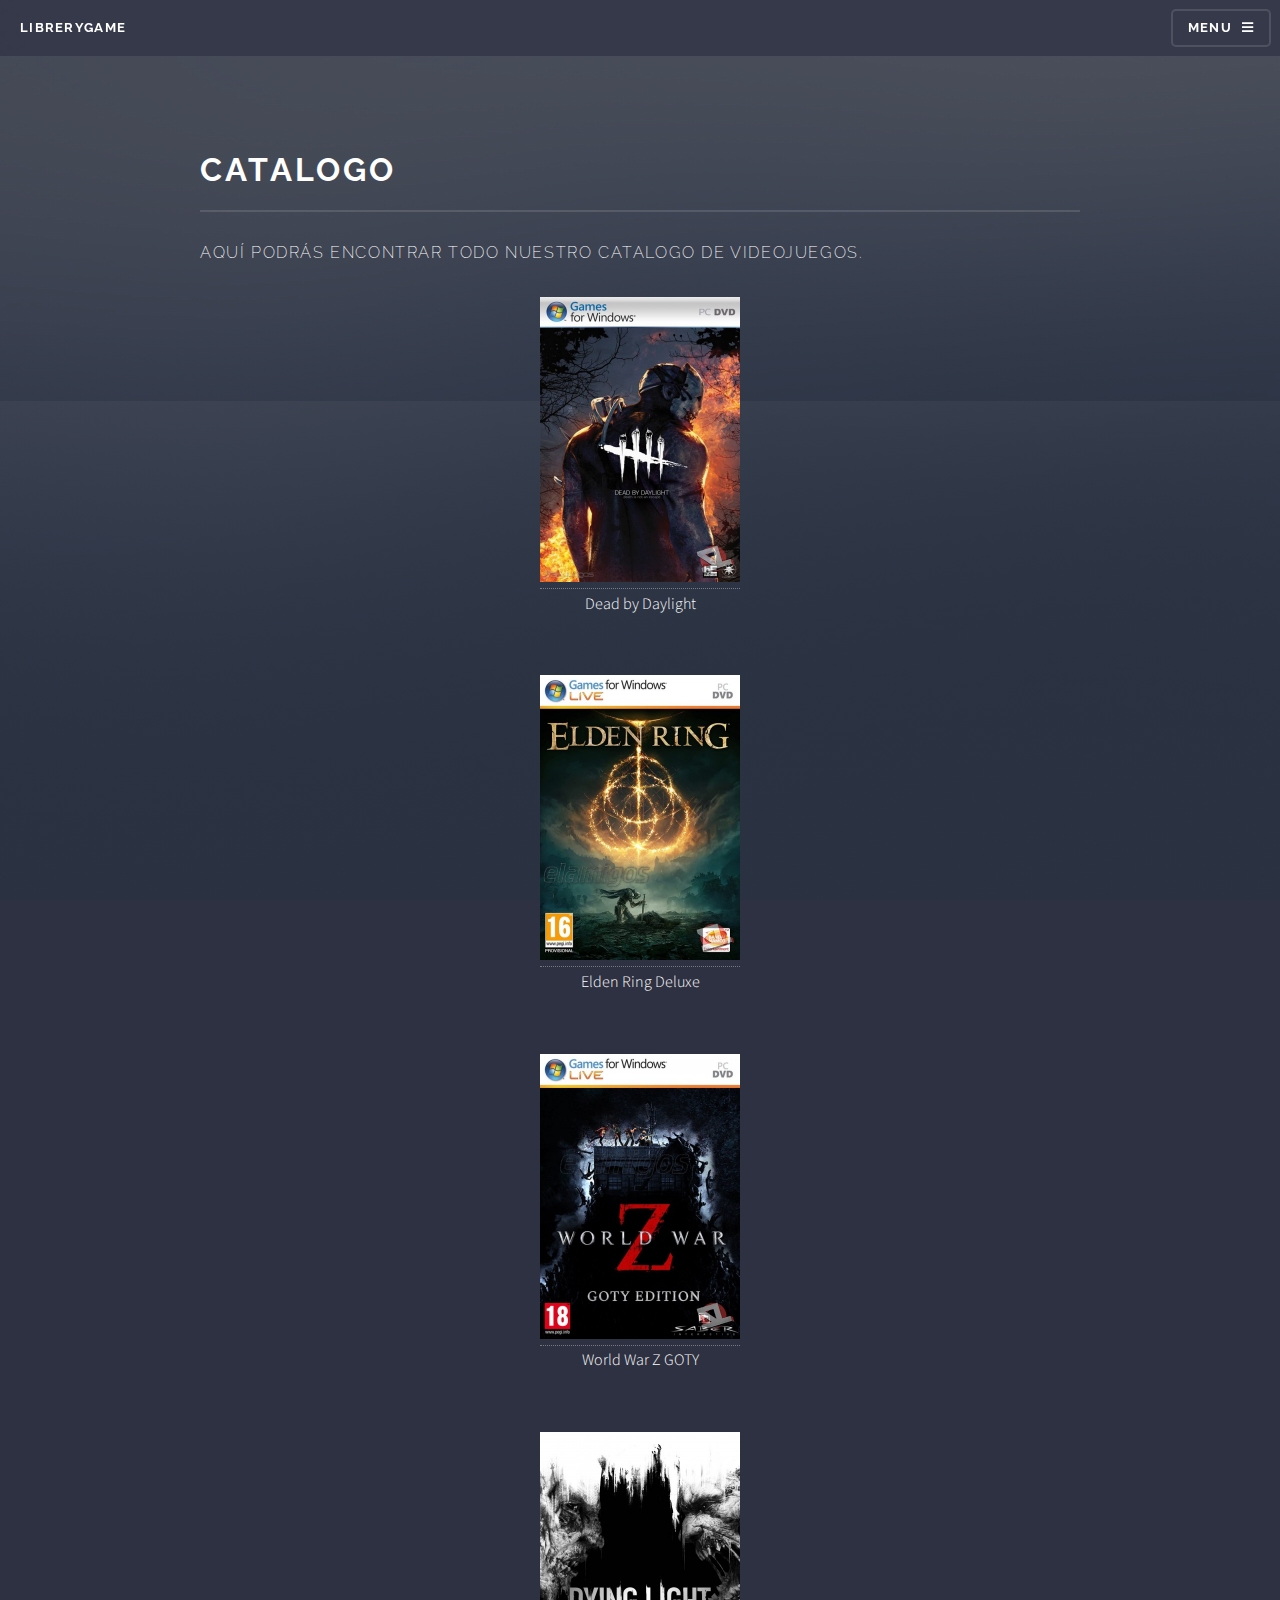
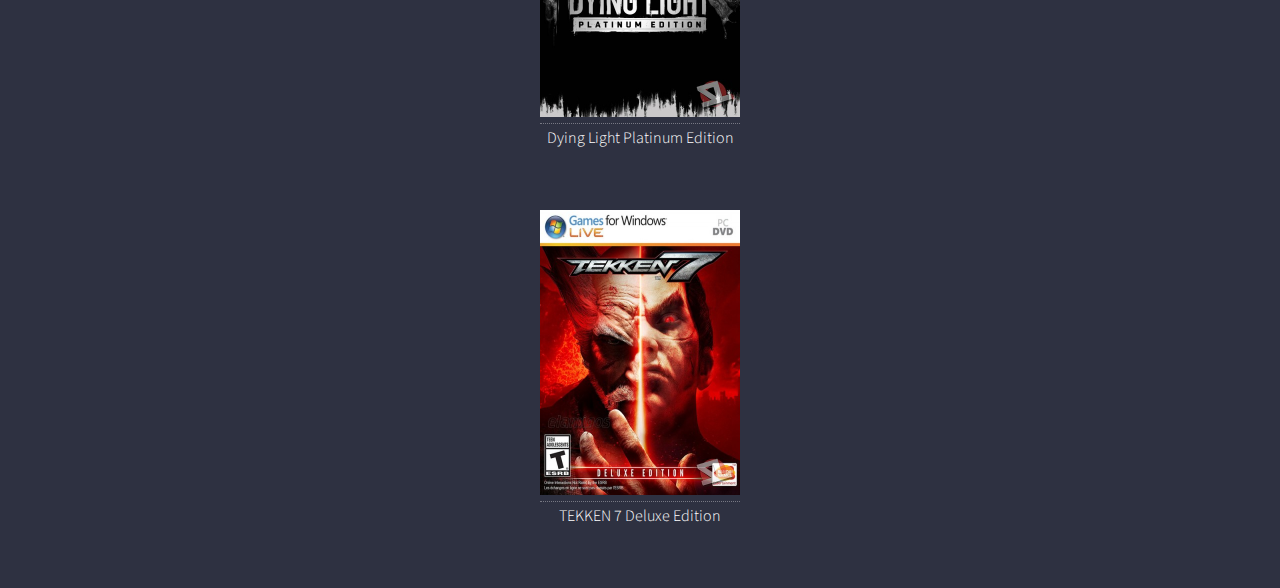
==== commit 16fcabc0: "parte de videojuegos" ====
--- a/catalogo.html
+++ b/catalogo.html
@@ -1,7 +1,7 @@
 <!DOCTYPE HTML>
 <html>
 	<head>
-		<title>Generic - Solid State by HTML5 UP</title>
+		<title>LibreryGame</title>
 		<meta charset="utf-8" />
 		<meta name="viewport" content="width=device-width, initial-scale=1, user-scalable=no" />
 		<link rel="stylesheet" href="assets/css/main.css" />
@@ -44,13 +44,42 @@
 						</header>
 
 
-		<!-- Scripts -->
+
+
+
+			<center>
+                <a href="http://127.0.0.2:5501/Dead%20by%20Daylight.html">
+                <img src="IMG/dead-by-daylight-cover-9rs.jpg" alt="imagen juego"class='imgRedonda' alt="ahh" width="200"></td>
+                <p class='Fuentetitsombra'>Dead by Daylight</p></a><br>
+        
+        
+                <a href="http://127.0.0.2:5501/Elden%20Ring%20Deluxe.html">
+                <img src="IMG/elden-ring-deluxe-edition-cover-vl4.jpg"lt="imagen juego"class='imgRedonda' alt="ahh" width="200"></td>
+                <p class='Fuentetitsombra'>Elden Ring Deluxe</p></a><br>
+        
+        
+                <a href="http://127.0.0.2:5501/World%20War%20Z%20GOTY.html">
+                    <img src="IMG/world-war-z-goty-cover-uq6.jpg"lt="imagen juego"class='imgRedonda' alt="ahh" width="200"></td>
+                    <p class='Fuentetitsombra'>World War Z GOTY</p></a><br>
+        
+        
+                <a href="http://127.0.0.2:5501/Dying%20Light%20Platinum%20Edition.html">
+                    <img src="IMG/dying-light-platinum-edition-cover-myw.jpg"lt="imagen juego"class='imgRedonda' alt="ahh" width="200"></td>
+                    <p class='Fuentetitsombra'>Dying Light Platinum Edition</p></a><br>
+        
+        
+                <a href="http://127.0.0.2:5501/TEKKEN%207%20Deluxe%20Edition.html">
+                    <img src="IMG/tekken-7-cover-nkd.jpg"lt="imagen juego"class='imgRedonda' alt="ahh" width="200"> </td>
+                    <p class='Fuentetitsombra'>TEKKEN 7 Deluxe Edition</p></a><br>
+        		
+					<!-- Scripts -->
 			<script src="assets/js/jquery.min.js"></script>
 			<script src="assets/js/jquery.scrollex.min.js"></script>
 			<script src="assets/js/browser.min.js"></script>
 			<script src="assets/js/breakpoints.min.js"></script>
 			<script src="assets/js/util.js"></script>
 			<script src="assets/js/main.js"></script>
+	</body>
 
-	</body>
+
 </html>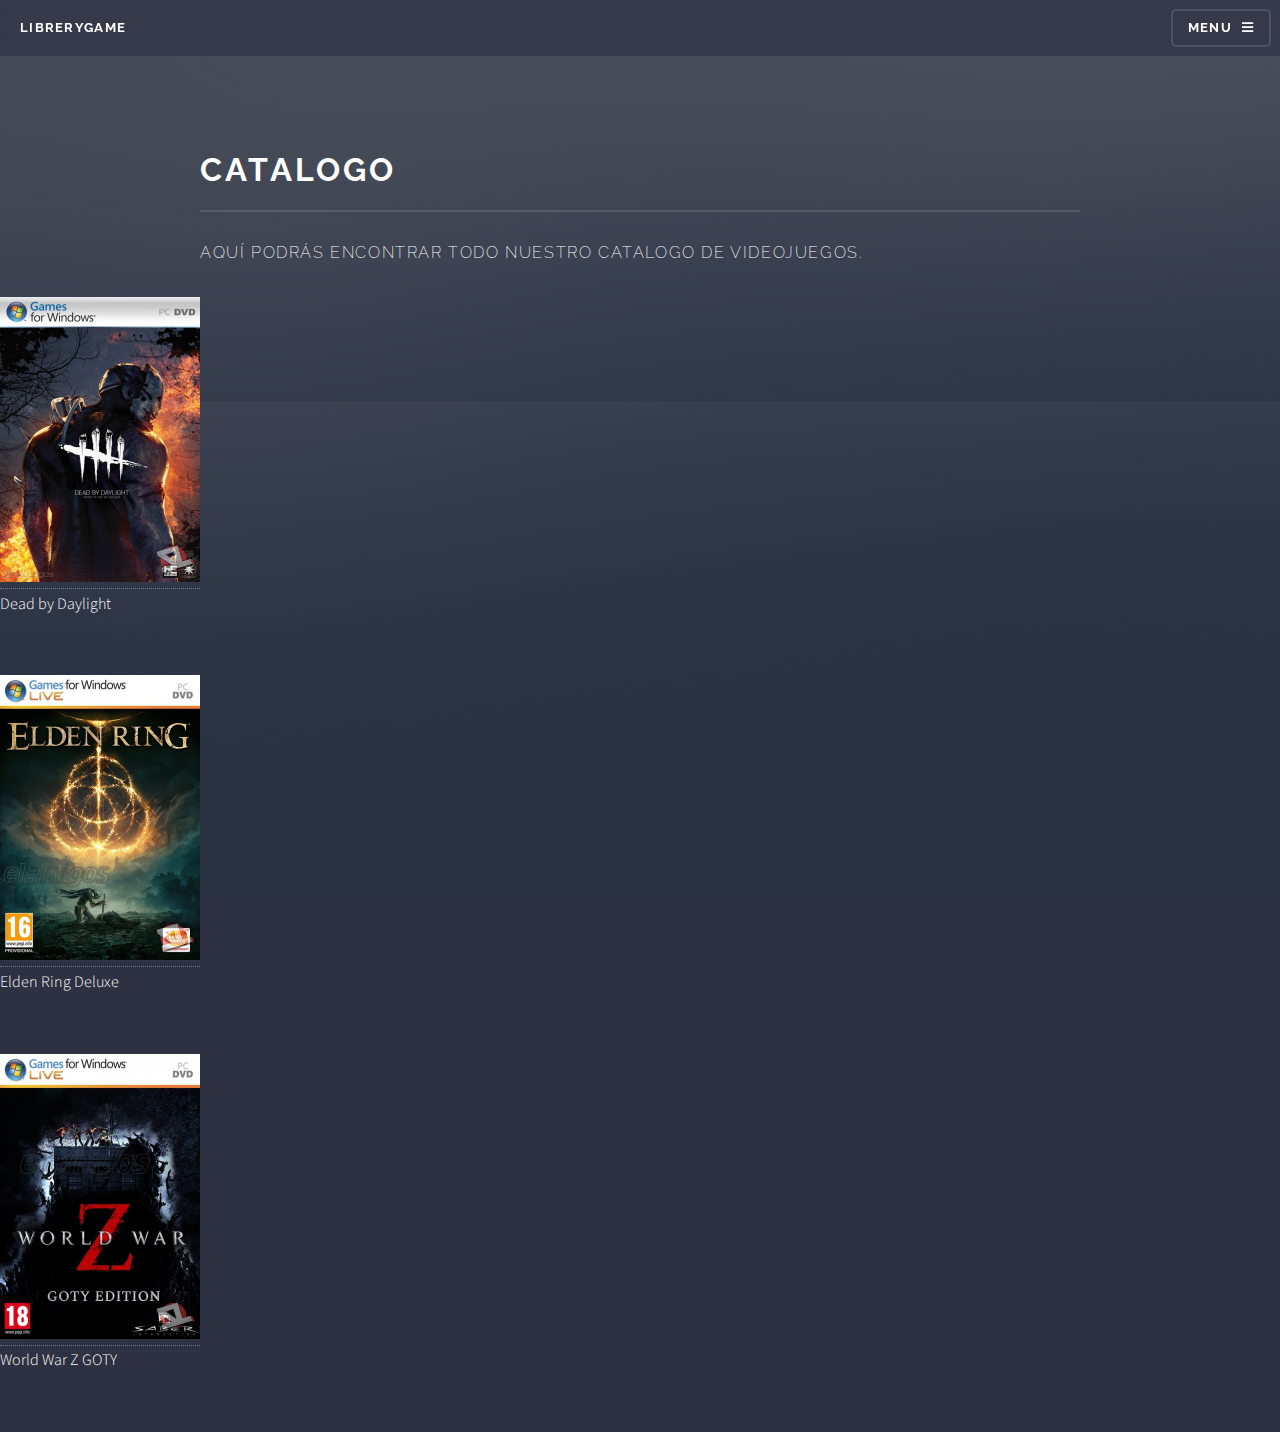
==== commit 25455124: "catalogo e inicio de sesion" ====
--- a/catalogo.html
+++ b/catalogo.html
@@ -43,34 +43,19 @@
 							</div>
 						</header>
 
-
-
-
-
-			<center>
-                <a href="http://127.0.0.2:5501/Dead%20by%20Daylight.html">
+                <a href="Dead by Daylight.html">
                 <img src="IMG/dead-by-daylight-cover-9rs.jpg" alt="imagen juego"class='imgRedonda' alt="ahh" width="200"></td>
                 <p class='Fuentetitsombra'>Dead by Daylight</p></a><br>
         
         
-                <a href="http://127.0.0.2:5501/Elden%20Ring%20Deluxe.html">
+                <a href="Elden Ring Deluxe.html">
                 <img src="IMG/elden-ring-deluxe-edition-cover-vl4.jpg"lt="imagen juego"class='imgRedonda' alt="ahh" width="200"></td>
                 <p class='Fuentetitsombra'>Elden Ring Deluxe</p></a><br>
         
         
-                <a href="http://127.0.0.2:5501/World%20War%20Z%20GOTY.html">
+                <a href="World War Z GOTY.html">
                     <img src="IMG/world-war-z-goty-cover-uq6.jpg"lt="imagen juego"class='imgRedonda' alt="ahh" width="200"></td>
                     <p class='Fuentetitsombra'>World War Z GOTY</p></a><br>
-        
-        
-                <a href="http://127.0.0.2:5501/Dying%20Light%20Platinum%20Edition.html">
-                    <img src="IMG/dying-light-platinum-edition-cover-myw.jpg"lt="imagen juego"class='imgRedonda' alt="ahh" width="200"></td>
-                    <p class='Fuentetitsombra'>Dying Light Platinum Edition</p></a><br>
-        
-        
-                <a href="http://127.0.0.2:5501/TEKKEN%207%20Deluxe%20Edition.html">
-                    <img src="IMG/tekken-7-cover-nkd.jpg"lt="imagen juego"class='imgRedonda' alt="ahh" width="200"> </td>
-                    <p class='Fuentetitsombra'>TEKKEN 7 Deluxe Edition</p></a><br>
         		
 					<!-- Scripts -->
 			<script src="assets/js/jquery.min.js"></script>
--- a/assets/css/noscript.css
+++ b/assets/css/noscript.css
@@ -36,4 +36,78 @@
 		-webkit-filter: none;
 		-ms-filter: none;
 		filter: none;
-	}+	}
+	* {
+		box-sizing: border-box;
+	  }
+	  
+	  body {
+		font-family: Arial;
+		margin: 0 auto; /* Center website */
+		max-width: 800px; /* Max width */
+		padding: 20px;
+	  }
+	  
+	  .heading {
+		font-size: 25px;
+		margin-right: 25px;
+	  }
+	  
+	  .fa {
+		font-size: 25px;
+	  }
+	  
+	  .checked {
+		color: orange;
+	  }
+	  
+	  /* Three column layout */
+	  .side {
+		float: left;
+		width: 15%;
+		margin-top:10px;
+	  }
+	  
+	  .middle {
+		margin-top:10px;
+		float: left;
+		width: 70%;
+	  }
+	  
+	  /* Place text to the right */
+	  .right {
+		text-align: right;
+	  }
+	  
+	  /* Clear floats after the columns */
+	  .row:after {
+		content: "";
+		display: table;
+		clear: both;
+	  }
+	  
+	  /* The bar container */
+	  .bar-container {
+		width: 100%;
+		background-color: #f1f1f1;
+		text-align: center;
+		color: white;
+	  }
+	  
+	  /* Individual bars */
+	  .bar-5 {width: 60%; height: 18px; background-color: #04AA6D;}
+	  .bar-4 {width: 30%; height: 18px; background-color: #2196F3;}
+	  .bar-3 {width: 10%; height: 18px; background-color: #00bcd4;}
+	  .bar-2 {width: 4%; height: 18px; background-color: #ff9800;}
+	  .bar-1 {width: 15%; height: 18px; background-color: #f44336;}
+	  
+	  /* Responsive layout - make the columns stack on top of each other instead of next to each other */
+	  @media (max-width: 400px) {
+		.side, .middle {
+		  width: 100%;
+		}
+		.right {
+		  display: none;
+		}
+	  }
+	  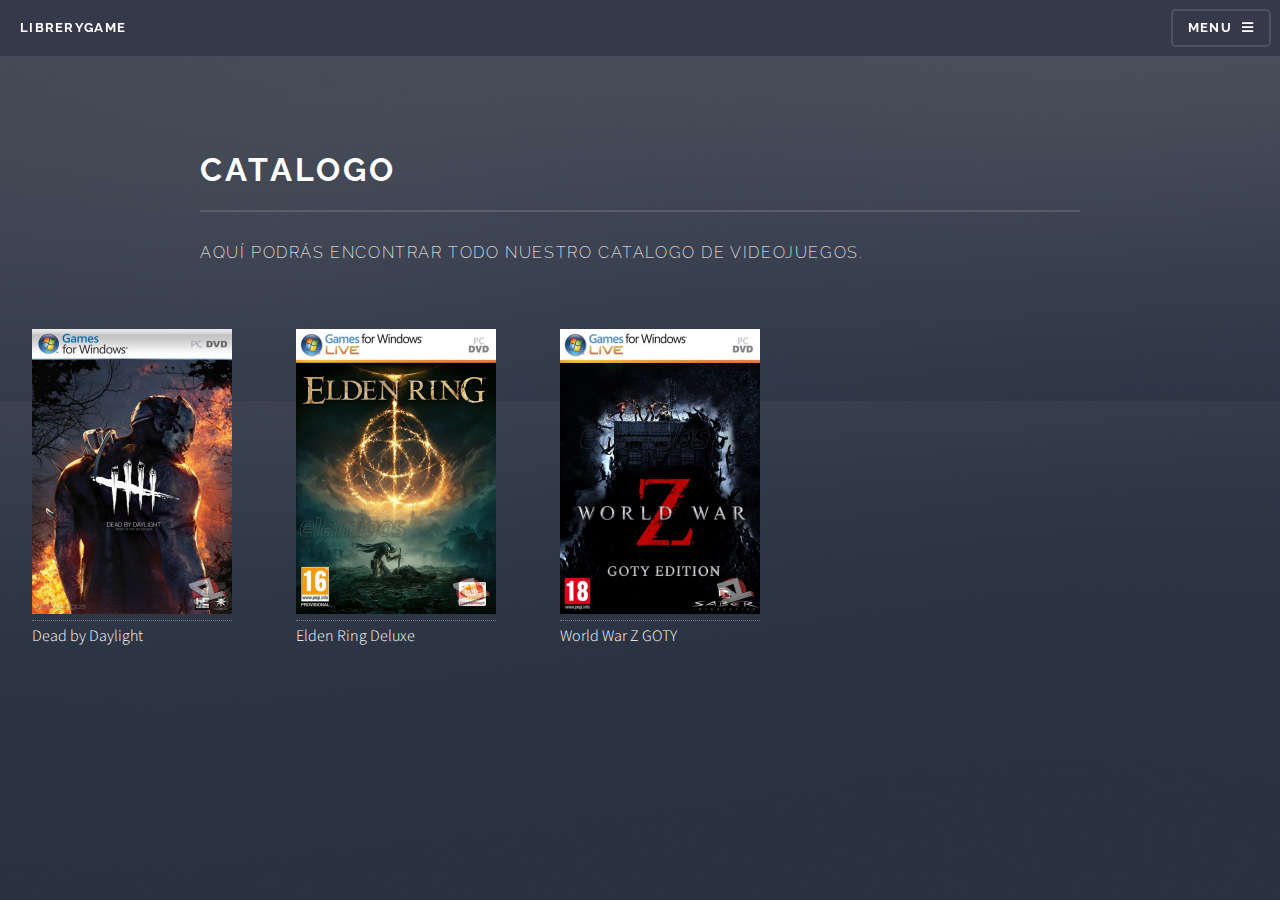
==== commit 5ee403d8: "catologo" ====
--- a/catalogo.html
+++ b/catalogo.html
@@ -42,20 +42,23 @@
 								<p>Aquí podrás encontrar todo nuestro catalogo de videojuegos.</p>
 							</div>
 						</header>
-
+						
+						<div class="container">
+							<div class="item" id="item1">
                 <a href="Dead by Daylight.html">
                 <img src="IMG/dead-by-daylight-cover-9rs.jpg" alt="imagen juego"class='imgRedonda' alt="ahh" width="200"></td>
                 <p class='Fuentetitsombra'>Dead by Daylight</p></a><br>
-        
-        
+			</div>
+			<div class="item" id="item2">
                 <a href="Elden Ring Deluxe.html">
                 <img src="IMG/elden-ring-deluxe-edition-cover-vl4.jpg"lt="imagen juego"class='imgRedonda' alt="ahh" width="200"></td>
                 <p class='Fuentetitsombra'>Elden Ring Deluxe</p></a><br>
-        
-        
+			</div>
+				<div class="item" id="item3">
                 <a href="World War Z GOTY.html">
                     <img src="IMG/world-war-z-goty-cover-uq6.jpg"lt="imagen juego"class='imgRedonda' alt="ahh" width="200"></td>
                     <p class='Fuentetitsombra'>World War Z GOTY</p></a><br>
+				</div>
         		
 					<!-- Scripts -->
 			<script src="assets/js/jquery.min.js"></script>
--- a/assets/css/main.css
+++ b/assets/css/main.css
@@ -1,10 +1,10 @@
 @import url(fontawesome-all.min.css);
 @import url("https://fonts.googleapis.com/css?family=Raleway:200,700|Source+Sans+Pro:300,600,300italic,600italic");
 
-/*
-	Solid State by HTML5 UP
-	html5up.net | @ajlkn
-	Free for personal and commercial use under the CCA 3.0 license (html5up.net/license)
+/*
+	Solid State by HTML5 UP
+	html5up.net | @ajlkn
+	Free for personal and commercial use under the CCA 3.0 license (html5up.net/license)
 */
 
 html, body, div, span, applet, object,
@@ -101,11 +101,11 @@
 	body {
 		background-color: #2e3141;
 		background-image: linear-gradient(to top, rgba(46, 49, 65, 0.8), rgba(46, 49, 65, 0.8)), url("../../images/bg.jpg");
-		background-size: auto,+		background-size: auto,
  cover;
-		background-attachment: fixed,+		background-attachment: fixed,
  fixed;
-		background-position: center,+		background-position: center,
  center;
 	}
 
@@ -3467,9 +3467,9 @@
 				padding: 7em 0 8.25em 0 ;
 				background-color: #2e3141;
 				background-image: linear-gradient(to top, rgba(46, 49, 65, 0.8), rgba(46, 49, 65, 0.8)), url("../../images/bg.jpg");
-				background-size: auto,+				background-size: auto,
  cover;
-				background-position: center,+				background-position: center,
  center;
 				margin-bottom: -6.5em;
 			}
@@ -3579,9 +3579,9 @@
 			padding: 9em 0 6.25em 0 ;
 			background-color: #2e3141;
 			background-image: linear-gradient(to top, rgba(46, 49, 65, 0.8), rgba(46, 49, 65, 0.8)), url("../../images/bg.jpg");
-			background-size: auto,+			background-size: auto,
  cover;
-			background-position: center,+			background-position: center,
  0% 30%;
 			margin-bottom: -6.5em;
 		}
@@ -3592,9 +3592,9 @@
 
 		#wrapper > header {
 			padding: 11em 3em 7.375em 3em ;
-			background-size: auto,+			background-size: auto,
  cover;
-			background-position: center,+			background-position: center,
  0% 0%;
 			margin-bottom: -4.75em;
 		}
@@ -3609,7 +3609,7 @@
 
 		#wrapper > header {
 			padding: 6.5em 2em 3em 2em ;
-			background-size: auto,+			background-size: auto,
  125%;
 			margin-bottom: -2.5em;
 		}
@@ -4072,9 +4072,9 @@
 		#footer {
 			background-color: #2e3141;
 			background-image: linear-gradient(to top, rgba(46, 49, 65, 0.8), rgba(46, 49, 65, 0.8)), url("../../images/bg.jpg");
-			background-size: auto,+			background-size: auto,
  cover;
-			background-position: center,+			background-position: center,
  center;
 			margin-top: -6.5em;
 			padding-top: 6.5em;
@@ -4153,4 +4153,10 @@
 			padding: 2em 1.5em 0.1em 1.5em ;
 		}
 
+	}
+	.item{
+		margin: 1em;
+		padding: 1em;
+		color: white;
+		float: left;
 	}